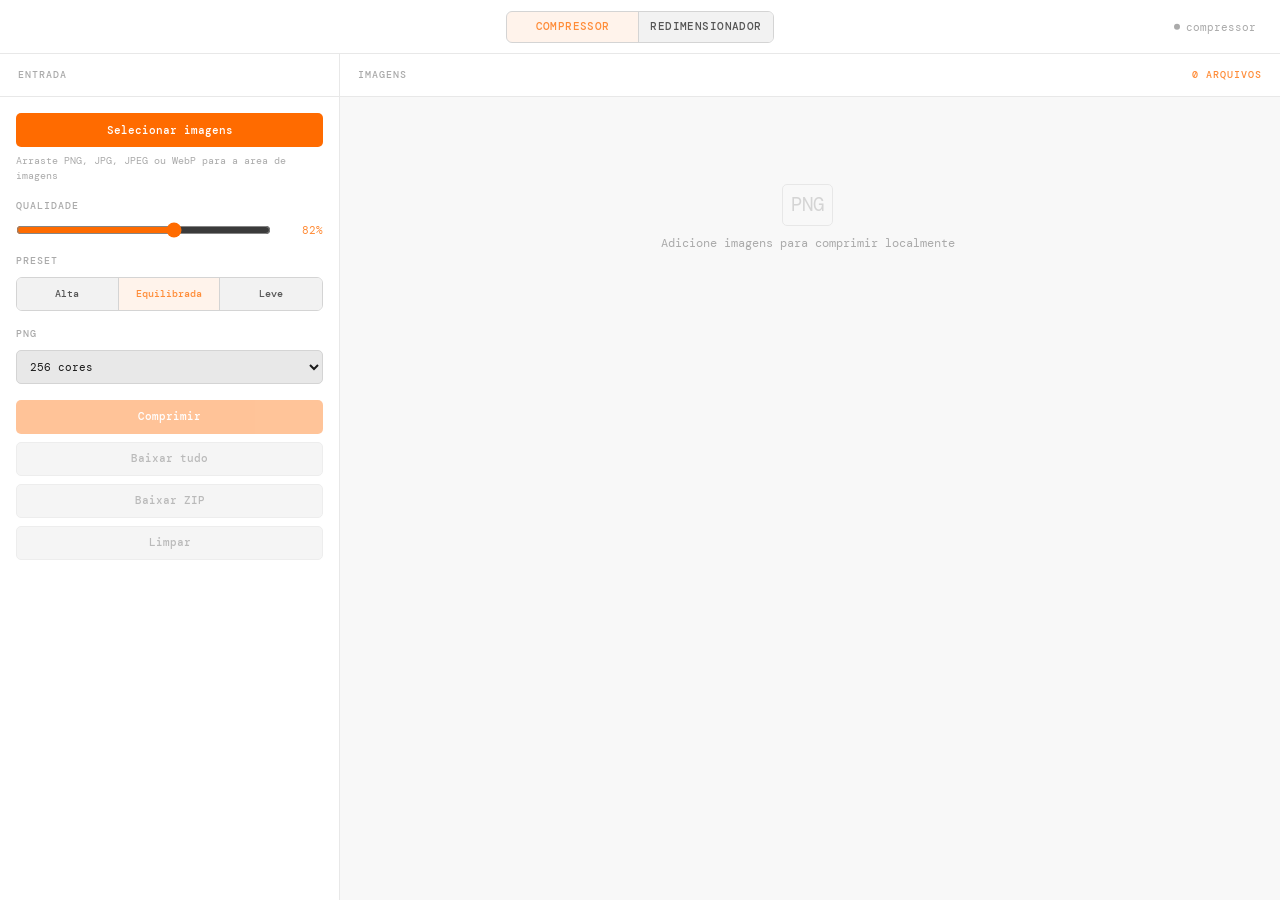
==== app/features/imagens/index.html @ 27fcd531 "a" ====
<!DOCTYPE html>
<html lang="pt-BR">
<head>
  <meta charset="UTF-8">
  <meta name="viewport" content="width=device-width, initial-scale=1.0">
  <title>SenkoLib</title>
  <script>
    (function () {
      function applyTheme() {
        var theme = localStorage.getItem('senkolib_theme') || 'light';
        document.documentElement.setAttribute('data-theme', theme);
      }

      applyTheme();
      window.addEventListener('storage', function (event) {
        if (event.key === 'senkolib_theme') applyTheme();
      });
    })();
  </script>
  <link rel="preconnect" href="https://fonts.googleapis.com">
  <link rel="preconnect" href="https://fonts.gstatic.com" crossorigin>
  <link href="https://fonts.googleapis.com/css2?family=Nunito:wght@400;600;700;800;900&family=DM+Mono:wght@400;500&display=swap" rel="stylesheet">
  <link rel="stylesheet" href="../../shared/styles/img-tools.css">
  <link rel="stylesheet" href="styles/imagens.css">
</head>
<body>
  <div class="image-tool-app">
    <nav class="image-tool-nav" aria-label="Ferramentas de imagens">
      <div class="tabs" role="tablist" aria-label="Ferramentas de imagens">
        <button class="tab is-active" type="button" data-tab="compressor">Compressor</button>
        <button class="tab" type="button" data-tab="resizer">Redimensionador</button>
      </div>
      <div class="header__status" aria-live="polite">
        <div class="dot" id="dot"></div>
        <span id="status-text">aguardando</span>
      </div>
    </nav>

    <main class="image-tool-main">
      <section class="view is-active" id="view-compressor" aria-label="Compressor">
        <div class="compressor-layout">
          <aside class="compressor-controls" aria-label="Controles do compressor">
            <div class="panel__head">
              <div class="panel__label">Entrada</div>
            </div>

            <div class="file-picker">
              <button class="btn btn-primary" id="btn-pick-images" type="button">Selecionar imagens</button>
              <span class="file-picker__hint">Arraste PNG, JPG, JPEG ou WebP para a area de imagens</span>
            </div>
            <input class="visually-hidden" id="image-input" type="file" accept="image/png,image/jpeg,image/webp" multiple>

            <div class="control-group">
              <label class="field-label" for="quality-range">Qualidade</label>
              <div class="range-row">
                <input id="quality-range" type="range" min="65" max="92" value="82">
                <span class="range-value" id="quality-value">82%</span>
              </div>
            </div>

            <div class="control-group">
              <span class="field-label">Preset</span>
              <div class="segmented segmented--compact">
                <button class="segment" type="button" data-quality="88">Alta</button>
                <button class="segment is-active" type="button" data-quality="82">Equilibrada</button>
                <button class="segment" type="button" data-quality="74">Leve</button>
              </div>
            </div>

            <div class="control-group">
              <label class="field-label" for="png-colors">PNG</label>
              <select id="png-colors" class="select">
                <option value="256" selected>256 cores</option>
                <option value="192">192 cores</option>
                <option value="128">128 cores</option>
              </select>
            </div>

            <div class="actions actions--stack">
              <button class="btn btn-primary" id="btn-compress" disabled>Comprimir</button>
              <button class="btn btn-ghost" id="btn-download-each" disabled>Baixar tudo</button>
              <button class="btn btn-ghost" id="btn-download-all" disabled>Baixar ZIP</button>
              <button class="btn btn-ghost" id="btn-clear-images" disabled>Limpar</button>
            </div>
          </aside>

          <section class="compressor-results">
            <div class="panel__head">
              <div class="panel__label">Imagens</div>
              <div class="panel__label panel__badge" id="compressor-badge">0 arquivos</div>
            </div>
            <div class="image-list" id="image-list">
              <div class="empty">
                <div class="empty__icon">PNG</div>
                <div class="empty__text">Adicione imagens para comprimir localmente</div>
              </div>
            </div>
          </section>
        </div>
      </section>

      <section class="view" id="view-resizer" aria-label="Redimensionador">
        <div class="resizer-layout">
          <aside class="resizer-controls" aria-label="Controles do redimensionador">
            <div class="panel__head">
              <div class="panel__label">Variantes</div>
            </div>

            <div class="file-picker">
              <button class="btn btn-primary" id="btn-pick-resize-images" type="button">Selecionar imagens</button>
              <span class="file-picker__hint">Arraste PNG, JPG, JPEG ou WebP para a area de imagens</span>
            </div>
            <input class="visually-hidden" id="resize-image-input" type="file" accept="image/png,image/jpeg,image/webp" multiple>

            <div class="control-group">
              <span class="field-label">Breakpoints</span>
              <div class="resize-breakpoints" id="resize-breakpoints"></div>
              <button class="btn btn-ghost resize-add" id="btn-add-resize-breakpoint" type="button">Adicionar medida</button>
              <div class="resize-name-preview" id="resize-name-preview"></div>
            </div>

            <div class="control-group">
              <span class="field-label">Formato final</span>
              <div class="segmented" id="resize-format-options">
                <button class="segment is-active" type="button" data-resize-format="webp">WebP</button>
                <button class="segment" type="button" data-resize-format="jpg">JPG</button>
                <button class="segment" type="button" data-resize-format="both">Ambos</button>
              </div>
            </div>

            <div class="control-group">
              <label class="field-label" for="resize-quality-range">Qualidade</label>
              <div class="range-row">
                <input id="resize-quality-range" type="range" min="50" max="100" value="80">
                <span class="range-value" id="resize-quality-value">80%</span>
              </div>
            </div>

            <div class="resize-progress is-hidden" id="resize-progress">
              <div class="resize-progress__track">
                <div class="resize-progress__fill" id="resize-progress-fill"></div>
              </div>
              <div class="resize-progress__label" id="resize-progress-label">aguardando</div>
            </div>

            <div class="actions actions--stack">
              <button class="btn btn-primary" id="btn-generate-resize-zip" disabled>Gerar ZIP</button>
              <button class="btn btn-ghost" id="btn-clear-resize-images" disabled>Limpar</button>
            </div>
          </aside>

          <section class="resizer-results">
            <div class="panel__head">
              <div class="panel__label">Imagens</div>
              <div class="panel__label panel__badge" id="resize-badge">0 arquivos</div>
            </div>
            <div class="resizer-output">
              <div class="resize-file-list" id="resize-file-list">
                <div class="empty">
                  <div class="empty__icon">ZIP</div>
                  <div class="empty__text">Adicione imagens para gerar variantes responsivas</div>
                </div>
              </div>
              <div class="resize-log is-hidden" id="resize-log"></div>
            </div>
          </section>
        </div>
      </section>
    </main>
  </div>

  <script src="vendor/jszip.min.js"></script>
  <script src="vendor/UPNG.min.js"></script>
  <script src="vendor/browser-image-compression.js"></script>
  <script src="../../shared/scripts/img-tools-utils.js"></script>
  <script src="scripts/compressor.js"></script>
  <script src="scripts/resizer.js"></script>
  <script src="scripts/imagens-app.js"></script>
</body>
</html>
---- app/shared/styles/img-tools.css ----
:root {
  /* Tokens globais da interface compartilhada de imagens. */
  --bg: #f8f8f8;
  --surface: #ffffff;
  --surface2: #f2f2f2;
  --surface3: #e8e8e8;
  --border: #e8e8e8;
  --border2: #d4d4d4;
  --accent: #ff6b00;
  --accent2: #ff8c38;
  --accent-bg: rgba(255, 107, 0, .08);
  --accent-border: rgba(255, 107, 0, .28);
  --green: #1a9e52;
  --yellow: #c98200;
  --cyan: #06b6d4;
  --red: #e03030;
  --text: #1a1a1a;
  --text2: #555555;
  --text3: #aaaaaa;
  --mono: 'DM Mono', monospace;
  --sans: 'Nunito', sans-serif;
}

:root[data-theme="dark"] {
  --bg: #181a1b;
  --surface: #1c1e1f;
  --surface2: #25282a;
  --surface3: #2d3133;
  --border: #363b3d;
  --border2: #4a4f52;
  --accent: #cc5600;
  --accent2: #e06a12;
  --accent-bg: rgba(204, 86, 0, .16);
  --accent-border: rgba(204, 86, 0, .36);
  --green: #36a66a;
  --yellow: #d99a2b;
  --cyan: #06b6d4;
  --red: #d44f4f;
  --text: #d8d4cf;
  --text2: #b2aca2;
  --text3: #807970;
}

/* Base minima do app. */
* { box-sizing: border-box; margin: 0; padding: 0; }
body { min-height: 100vh; background: var(--bg); color: var(--text); font-family: var(--sans); }
button, input, select, textarea { font: inherit; }
main { min-height: calc(100vh - 54px); }

/* Header e abas principais. */
.header { height: 54px; padding: 0.75rem 1.5rem; border-bottom: 1px solid var(--border); background: var(--surface); display: flex; align-items: center; gap: 1rem; position: sticky; top: 0; z-index: 20; }
.header__logo { font-family: var(--mono); font-size: 0.95rem; font-weight: 600; color: var(--accent2); }
.header__logo span { color: var(--text3); font-weight: 400; }
.header__status { margin-left: auto; font-family: var(--mono); font-size: 0.68rem; color: var(--text3); display: flex; align-items: center; gap: 0.4rem; }
.dot { width: 6px; height: 6px; border-radius: 50%; background: var(--text3); transition: all 0.3s; }
.dot.ok { background: var(--green); box-shadow: 0 0 6px var(--green); }
.dot.busy { background: var(--yellow); animation: blink 0.8s infinite; }
@keyframes blink { 0%,100% { opacity: 1; } 50% { opacity: 0.3; } }

.tabs { display: inline-flex; border: 1px solid var(--border2); border-radius: 6px; overflow: hidden; }
.tab { min-width: 92px; border: 0; border-right: 1px solid var(--border2); background: var(--surface2); color: var(--text2); cursor: pointer; font-family: var(--mono); font-size: 0.64rem; font-weight: 600; padding: 0.38rem 0.65rem; text-transform: uppercase; letter-spacing: 0.04em; }
.tab:last-child { border-right: 0; }
.tab:hover { color: var(--text); }
.tab.is-active { background: rgba(124,106,247,0.14); color: var(--accent2); }

/* Estrutura compartilhada entre Sources e Compressor. */
.view { display: none; min-height: calc(100vh - 54px); }
.view.is-active { display: block; }
.main-grid { display: grid; grid-template-columns: 1fr 1fr; min-height: calc(100vh - 54px); }
.panel { display: flex; flex-direction: column; min-width: 0; }
.panel--left { border-right: 1px solid var(--border); }
.panel__head { min-height: 43px; padding: 0.65rem 1.1rem; border-bottom: 1px solid var(--border); background: var(--surface); display: flex; align-items: center; gap: 0.5rem; flex-shrink: 0; }
.panel__label { font-family: var(--mono); font-size: 0.62rem; font-weight: 600; color: var(--text3); letter-spacing: 0.1em; text-transform: uppercase; }
.panel__badge { margin-left: auto; color: var(--accent2); }

textarea { flex: 1; min-height: 360px; background: var(--bg); color: var(--text); border: none; outline: none; resize: none; font-family: var(--mono); font-size: 0.7rem; line-height: 1.65; padding: 1rem 1.1rem; caret-color: var(--accent2); }
textarea::placeholder { color: var(--text3); }

/* Controles da aba Sources. */
.source-options { padding: 0.85rem 1.1rem; border-bottom: 1px solid var(--border); background: var(--surface); display: grid; grid-template-columns: minmax(150px, 190px) 1fr; gap: 0.85rem; flex-shrink: 0; }
.source-options__wide { min-width: 0; }
.text-input { width: 100%; min-height: 34px; border: 1px solid var(--border2); border-radius: 5px; background: var(--surface3); color: var(--text); padding: 0.35rem 0.55rem; outline: none; font-family: var(--mono); font-size: 0.68rem; }
.text-input:focus { border-color: var(--accent); }
.text-input::placeholder { color: var(--text3); }
.is-hidden { display: none !important; }
.file-row { display: flex; align-items: center; gap: 0.6rem; min-width: 0; }
.file-btn { min-height: 32px; padding: 0.38rem 0.7rem; white-space: nowrap; display: inline-flex; align-items: center; justify-content: center; }
.file-row__name { min-width: 0; overflow: hidden; text-overflow: ellipsis; white-space: nowrap; font-family: var(--mono); font-size: 0.62rem; color: var(--text3); }

.actions { padding: 0.65rem 1.1rem; border-top: 1px solid var(--border); background: var(--surface); display: flex; gap: 0.5rem; align-items: center; flex-shrink: 0; }
.actions--stack { padding: 0; border: 0; background: transparent; flex-direction: column; align-items: stretch; }
.btn { min-height: 34px; font-family: var(--mono); font-size: 0.7rem; font-weight: 600; padding: 0.45rem 0.9rem; border-radius: 5px; border: none; cursor: pointer; transition: all 0.15s; }
.btn-primary { background: var(--accent); color: #fff; }
.btn-primary:hover { background: var(--accent2); }
.btn:disabled { opacity: 0.4; cursor: not-allowed; }
.btn-ghost { background: var(--surface3); color: var(--text2); border: 1px solid var(--border2); }
.btn-ghost:hover { color: var(--text); }
.hint { font-family: var(--mono); font-size: 0.62rem; color: var(--text3); margin-left: auto; }

/* Cards e saidas da aba Sources. */
.output { flex: 1; overflow-y: auto; padding: 1rem; display: flex; flex-direction: column; gap: 1rem; }
.empty { flex: 1; min-height: 210px; display: flex; flex-direction: column; align-items: center; justify-content: center; gap: 0.5rem; color: var(--text3); }
.empty__icon { font-family: var(--mono); font-size: 1.2rem; opacity: 0.35; border: 1px solid var(--border2); border-radius: 5px; padding: 0.35rem 0.5rem; }
.empty__text { font-family: var(--mono); font-size: 0.75rem; text-align: center; }

.card { background: var(--surface); border: 1px solid var(--border); border-radius: 8px; overflow: hidden; transition: border-color 0.2s; }
.card.open { border-color: var(--border2); }
.card.is-selected { border-color: rgba(52,211,153,0.55); }
.card__head { padding: 0.7rem 0.9rem; background: var(--surface2); cursor: pointer; display: flex; align-items: flex-start; gap: 0.65rem; transition: background 0.15s; user-select: none; }
.card__head:hover { background: var(--surface3); }
.card.open .card__head { border-bottom: 1px solid var(--border); }
.card__idx { font-family: var(--mono); font-size: 0.58rem; font-weight: 600; color: var(--accent2); background: var(--accent-bg); border: 1px solid var(--accent-border); padding: 0.12rem 0.35rem; border-radius: 3px; flex-shrink: 0; margin-top: 2px; }
.card__check { width: 16px; height: 16px; margin-top: 2px; accent-color: var(--green); flex-shrink: 0; cursor: pointer; }
.card__meta { flex: 1; min-width: 0; }
.card__alt { font-size: 0.72rem; color: var(--text2); font-style: italic; white-space: nowrap; overflow: hidden; text-overflow: ellipsis; }
.card__src { font-family: var(--mono); font-size: 0.6rem; color: var(--text3); white-space: nowrap; overflow: hidden; text-overflow: ellipsis; margin-top: 2px; }
.card__chevron { width: 15px; height: 15px; flex-shrink: 0; color: var(--text3); transition: transform 0.25s, color 0.15s; margin-top: 3px; }
.card.open .card__chevron { transform: rotate(180deg); color: var(--accent2); }
.card__body { display: grid; grid-template-rows: 0fr; transition: grid-template-rows 0.28s ease; }
.card.open .card__body { grid-template-rows: 1fr; }
.card__body-inner { overflow: hidden; }
.out-section { border-top: 1px solid var(--border); }
.out-section__label { font-family: var(--mono); font-size: 0.58rem; color: var(--text3); text-transform: uppercase; letter-spacing: 0.1em; padding: 0.45rem 0.75rem 0.25rem; display: flex; align-items: center; justify-content: space-between; }
.copy-btn { font-family: var(--mono); font-size: 0.56rem; padding: 0.12rem 0.4rem; border-radius: 3px; border: 1px solid var(--border2); background: var(--surface3); color: var(--text3); cursor: pointer; transition: all 0.15s; }
.copy-btn:hover { color: var(--accent2); border-color: var(--accent); }
.copy-btn.copied { color: var(--green); border-color: var(--green); }
.code { font-family: var(--mono); font-size: 0.63rem; line-height: 1.7; color: var(--text); padding: 0.4rem 0.75rem 0.75rem; white-space: pre-wrap; word-break: break-all; background: var(--bg); border-top: 1px solid var(--border); }
.badge-pic { font-family: var(--mono); font-size: 0.52rem; color: var(--cyan); background: rgba(34,211,238,0.08); border: 1px solid rgba(34,211,238,0.25); padding: 0.1rem 0.3rem; border-radius: 2px; margin-left: 4px; vertical-align: middle; }
.error { background: rgba(248,113,113,0.08); border: 1px solid rgba(248,113,113,0.3); border-radius: 8px; padding: 0.75rem 1rem; font-family: var(--mono); font-size: 0.7rem; color: var(--red); }
.final-output { border: 1px solid rgba(52,211,153,0.35); border-radius: 8px; background: var(--surface); overflow: hidden; flex-shrink: 0; }
.panel__head .copy-btn { flex-shrink: 0; }

/* Grade de medidas por breakpoint dentro de cada card. */
.measure-section { border-top: 1px solid var(--border); background: var(--surface); }
.measure-section__head { padding: 0.6rem 0.75rem 0.35rem; display: flex; align-items: baseline; justify-content: space-between; gap: 0.75rem; font-family: var(--mono); font-size: 0.58rem; color: var(--text3); text-transform: uppercase; letter-spacing: 0.1em; }
.measure-section__note { text-transform: none; letter-spacing: 0; color: var(--text3); font-size: 0.56rem; }
.measure-grid { padding: 0.35rem 0.75rem 0.75rem; display: grid; grid-template-columns: repeat(auto-fit, minmax(118px, 1fr)); gap: 0.5rem; }
.measure-cell { min-width: 0; border: 1px solid var(--border); border-radius: 6px; background: var(--bg); padding: 0.5rem; display: flex; flex-direction: column; gap: 0.35rem; }
.measure-cell--source { border-color: rgba(34,211,238,0.35); background: rgba(34,211,238,0.04); }
.measure-cell__bp { font-family: var(--mono); font-size: 0.56rem; color: var(--accent2); text-transform: uppercase; }
.measure-cell--source .measure-cell__bp { color: var(--cyan); }
.measure-cell__input { width: 100%; min-height: 30px; border: 1px solid var(--border2); border-radius: 5px; background: var(--surface2); color: var(--text); padding: 0.3rem 0.45rem; outline: none; font-family: var(--mono); font-size: 0.66rem; }
.measure-cell__input:focus { border-color: var(--accent); }
.measure-cell__input::placeholder { color: var(--text3); }
.measure-cell__calc { font-family: var(--mono); font-size: 0.58rem; color: var(--text3); white-space: nowrap; overflow: hidden; text-overflow: ellipsis; }

/* Ajustes visuais exclusivos da aba Sources dentro do SenkoLib. */
body.sources-page {
  height: 100vh;
  overflow: hidden;
}

body.sources-page .header {
  display: none;
}

body.sources-page main,
body.sources-page .view,
body.sources-page .main-grid {
  min-height: 100vh;
  height: 100vh;
}

body.sources-page .main-grid {
  background: var(--bg);
}

body.sources-page .panel {
  min-height: 0;
  overflow: hidden;
  background: var(--surface);
}

body.sources-page .panel__head {
  min-height: 52px;
  background: var(--surface);
}

body.sources-page .panel__head--actions {
  gap: .55rem;
  padding-top: .55rem;
  padding-bottom: .55rem;
}

body.sources-page .panel__head--actions .panel__badge {
  align-self: center;
}

body.sources-page .source-options {
  background: var(--surface);
}

body.sources-page textarea {
  min-height: 0;
  background: var(--bg);
}

body.sources-page .output {
  flex: 1 1 0;
  min-height: 0;
  overflow-x: hidden;
  overflow-y: scroll;
  overscroll-behavior: contain;
  scrollbar-gutter: stable;
  background: var(--bg);
}

body.sources-page .btn-primary {
  background: var(--accent);
}

body.sources-page .btn-primary:hover {
  background: var(--accent2);
}

body.sources-page .copy-btn {
  border-radius: 5px;
}

body.sources-page #btn-select-all,
body.sources-page #btn-build-final,
body.sources-page #btn-copy-final {
  min-height: 34px;
  padding: .45rem .75rem;
  font-size: .66rem;
  font-weight: 500;
  white-space: nowrap;
}

body.sources-page #btn-select-all {
  color: var(--text2);
}

body.sources-page #btn-build-final {
  border-color: var(--accent-border);
  background: var(--accent-bg);
  color: var(--accent2);
}

body.sources-page #btn-copy-final {
  color: var(--text2);
}

body.sources-page #btn-select-all:disabled,
body.sources-page #btn-build-final:disabled,
body.sources-page #btn-copy-final:disabled {
  opacity: .45;
}

body.sources-page .card {
  flex: 0 0 auto;
  box-shadow: 0 8px 24px rgba(0, 0, 0, .04);
}

body.sources-page .card__head {
  min-height: 58px;
  flex-shrink: 0;
  align-items: center;
}

body.sources-page .card__check {
  -webkit-appearance: none;
  appearance: none;
  width: 26px;
  height: 26px;
  flex: 0 0 26px;
  margin-top: 0;
  border: 1px solid var(--border2);
  border-radius: 7px;
  background: var(--surface);
  display: grid;
  place-content: center;
  cursor: pointer;
  transition: border-color .15s, background .15s, box-shadow .15s;
}

body.sources-page .card__check::after {
  content: '';
  width: 10px;
  height: 6px;
  border-left: 2px solid #fff;
  border-bottom: 2px solid #fff;
  opacity: 0;
  transform: rotate(-45deg) translate(1px, -1px);
}

body.sources-page .card__check:hover {
  border-color: var(--accent);
}

body.sources-page .card__check:checked {
  border-color: var(--green);
  background: var(--green);
  box-shadow: 0 0 0 3px rgba(26, 158, 82, .14);
}

body.sources-page .card__check:checked::after {
  opacity: 1;
}

body.sources-page .card__check:focus-visible {
  outline: 2px solid var(--accent-border);
  outline-offset: 2px;
}

body.sources-page .output > .error,
body.sources-page .output > .final-output {
  flex: 0 0 auto;
}

body.sources-page .card__head:hover {
  background: var(--surface3);
}

/* Layout e controles da aba Compressor. */
.compressor-layout { display: grid; grid-template-columns: 340px 1fr; min-height: calc(100vh - 54px); }
.compressor-controls { border-right: 1px solid var(--border); background: var(--surface); display: flex; flex-direction: column; gap: 1rem; padding: 0 1rem 1rem; }
.compressor-controls .panel__head { margin: 0 -1rem; }
.compressor-results { display: flex; flex-direction: column; min-width: 0; }
.dropzone { min-height: 160px; border: 1px dashed var(--border2); border-radius: 8px; background: var(--bg); display: flex; flex-direction: column; align-items: center; justify-content: center; gap: 0.35rem; cursor: pointer; transition: all 0.15s; padding: 1rem; text-align: center; }
.dropzone:hover, .dropzone.is-dragover { border-color: var(--accent); background: rgba(124,106,247,0.08); }
.dropzone__title { font-family: var(--mono); color: var(--text); font-size: 0.78rem; font-weight: 600; }
.dropzone__text { font-family: var(--mono); color: var(--text3); font-size: 0.66rem; }
.visually-hidden { position: absolute; width: 1px; height: 1px; overflow: hidden; clip: rect(0 0 0 0); white-space: nowrap; }
.control-group { display: flex; flex-direction: column; gap: 0.5rem; }
.field-label { font-family: var(--mono); color: var(--text3); font-size: 0.62rem; font-weight: 600; text-transform: uppercase; letter-spacing: 0.1em; }
.range-row { display: flex; align-items: center; gap: 0.65rem; }
input[type="range"] { width: 100%; accent-color: var(--accent); }
.range-value { min-width: 42px; text-align: right; color: var(--accent2); font-family: var(--mono); font-size: 0.68rem; }
.segmented { display: grid; grid-template-columns: repeat(3, 1fr); border: 1px solid var(--border2); border-radius: 6px; overflow: hidden; }
.segment { min-height: 32px; border: 0; border-right: 1px solid var(--border2); background: var(--surface2); color: var(--text2); cursor: pointer; font-family: var(--mono); font-size: 0.62rem; font-weight: 600; }
.segment:last-child { border-right: 0; }
.segment.is-active { background: rgba(124,106,247,0.14); color: var(--accent2); }
.select { width: 100%; min-height: 34px; border: 1px solid var(--border2); border-radius: 5px; background: var(--surface3); color: var(--text); padding: 0.35rem 0.5rem; outline: none; font-family: var(--mono); font-size: 0.68rem; }
.image-list { flex: 1; overflow-y: auto; padding: 1rem; display: grid; grid-template-columns: repeat(auto-fill, minmax(280px, 1fr)); align-content: start; gap: 1rem; }
.image-card { border: 1px solid var(--border); border-radius: 8px; background: var(--surface); overflow: hidden; min-width: 0; }
.image-preview { aspect-ratio: 16 / 10; background: var(--bg); display: flex; align-items: center; justify-content: center; border-bottom: 1px solid var(--border); }
.image-preview img { width: 100%; height: 100%; object-fit: contain; }
.image-info { padding: 0.75rem; display: flex; flex-direction: column; gap: 0.55rem; }
.image-name { font-family: var(--mono); font-size: 0.66rem; color: var(--text); white-space: nowrap; overflow: hidden; text-overflow: ellipsis; }
.filename-field { display: flex; flex-direction: column; gap: 0.35rem; }
.filename-input { width: 100%; min-height: 32px; border: 1px solid var(--border2); border-radius: 5px; background: var(--bg); color: var(--text); padding: 0.35rem 0.5rem; outline: none; font-family: var(--mono); font-size: 0.66rem; }
.filename-input:focus { border-color: var(--accent); }
.image-stats { display: grid; grid-template-columns: 1fr 1fr; gap: 0.45rem; }
.stat { border: 1px solid var(--border); border-radius: 6px; padding: 0.45rem; background: var(--bg); }
.stat__label { display: block; font-family: var(--mono); font-size: 0.54rem; color: var(--text3); text-transform: uppercase; letter-spacing: 0.08em; }
.stat__value { display: block; margin-top: 0.2rem; font-family: var(--mono); font-size: 0.68rem; color: var(--text2); }
.saving { color: var(--green); }
.image-card__actions { display: flex; gap: 0.5rem; }
.image-card__actions .btn { flex: 1; min-height: 30px; font-size: 0.62rem; padding: 0.35rem 0.55rem; }
.tag { display: inline-flex; width: fit-content; border: 1px solid var(--border2); border-radius: 4px; padding: 0.15rem 0.4rem; color: var(--text3); font-family: var(--mono); font-size: 0.56rem; text-transform: uppercase; }

/* Resizer: variantes fisicas de imagens para entregar em ZIP. */
.resizer-layout { display: grid; grid-template-columns: 380px 1fr; min-height: calc(100vh - 54px); }
.resizer-controls { border-right: 1px solid var(--border); background: var(--surface); display: flex; flex-direction: column; gap: 1rem; padding: 0 1rem 1rem; }
.resizer-controls .panel__head { margin: 0 -1rem; }
.resizer-results { display: flex; flex-direction: column; min-width: 0; }
.resizer-output { flex: 1; min-width: 0; display: grid; grid-template-rows: minmax(0, 1fr) auto; gap: 1rem; padding: 1rem; }
.resize-breakpoints { display: flex; flex-direction: column; gap: 0.55rem; }
.resize-breakpoint { border: 1px solid var(--border); border-radius: 6px; background: var(--bg); padding: 0.55rem; display: grid; grid-template-columns: minmax(84px, 1fr) minmax(84px, 1fr); gap: 0.5rem; align-items: end; }
.resize-breakpoint__field { min-width: 0; display: flex; flex-direction: column; gap: 0.35rem; }
.resize-breakpoint__field .text-input { background: var(--surface2); }
.resize-breakpoint__remove { grid-column: 1 / -1; justify-self: end; }
.resize-add { width: 100%; }
.resize-name-preview { min-height: 48px; border: 1px solid var(--border); border-radius: 6px; background: var(--bg); color: var(--text3); font-family: var(--mono); font-size: 0.62rem; line-height: 1.6; padding: 0.55rem; word-break: break-word; }
.resize-progress { border: 1px solid var(--border); border-radius: 6px; background: var(--bg); padding: 0.65rem; }
.resize-progress__track { height: 6px; border-radius: 99px; background: var(--surface3); overflow: hidden; }
.resize-progress__fill { width: 0; height: 100%; border-radius: 99px; background: var(--green); transition: width 0.18s ease; }
.resize-progress__label { margin-top: 0.5rem; color: var(--text3); font-family: var(--mono); font-size: 0.62rem; word-break: break-word; }
.resize-file-list { min-height: 0; overflow-y: auto; display: grid; grid-template-columns: repeat(auto-fill, minmax(240px, 1fr)); align-content: start; gap: 1rem; }
.resize-file-card { min-width: 0; border: 1px solid var(--border); border-radius: 8px; background: var(--surface); overflow: hidden; display: grid; grid-template-rows: 150px auto; }
.resize-file-card__preview { min-height: 0; border-bottom: 1px solid var(--border); background: var(--bg); display: flex; align-items: center; justify-content: center; }
.resize-file-card__preview img { width: 100%; height: 100%; object-fit: contain; }
.resize-file-card__body { min-width: 0; padding: 0.75rem; display: flex; flex-direction: column; gap: 0.55rem; }
.resize-file-card__name { color: var(--text); font-family: var(--mono); font-size: 0.66rem; white-space: nowrap; overflow: hidden; text-overflow: ellipsis; }
.resize-file-card__meta { color: var(--text3); font-family: var(--mono); font-size: 0.62rem; display: flex; align-items: center; justify-content: space-between; gap: 0.5rem; }
.resize-log { max-height: 220px; overflow-y: auto; border: 1px solid var(--border); border-radius: 8px; background: var(--bg); padding: 0.75rem; display: flex; flex-direction: column; gap: 0.35rem; }
.resize-log__row { font-family: var(--mono); font-size: 0.62rem; line-height: 1.5; word-break: break-word; }
.resize-log__row.is-ok { color: var(--text2); }
.resize-log__row.is-ok::before { content: 'ok '; color: var(--green); }
.resize-log__row.is-error { color: var(--red); }
.resize-log__row.is-error::before { content: 'erro '; }

/* Scrollbar compacta para manter a interface densa. */
::-webkit-scrollbar { width: 5px; }
::-webkit-scrollbar-track { background: transparent; }
::-webkit-scrollbar-thumb { background: var(--border2); border-radius: 3px; }

/* Fallback responsivo para telas menores. */
@media (max-width: 920px) {
  .header { flex-wrap: wrap; height: auto; }
  main, .view, .main-grid, .compressor-layout, .resizer-layout { min-height: calc(100vh - 96px); }
  .main-grid, .compressor-layout, .resizer-layout { grid-template-columns: 1fr; }
  .source-options { grid-template-columns: 1fr; }
  .panel--left, .compressor-controls, .resizer-controls { border-right: 0; border-bottom: 1px solid var(--border); }
  .compressor-controls, .resizer-controls { padding-bottom: 1rem; }

  body.sources-page main,
  body.sources-page .view,
  body.sources-page .main-grid {
    min-height: 100vh;
    height: 100vh;
  }

  body.sources-page .panel__head {
    flex-wrap: wrap;
    height: auto;
  }

  body.sources-page .source-options {
    grid-template-columns: 1fr;
  }
}
---- app/features/imagens/styles/imagens.css ----
:root {
  --bg: #f8f8f8;
  --surface: #ffffff;
  --surface2: #f2f2f2;
  --surface3: #e8e8e8;
  --border: #e8e8e8;
  --border2: #d4d4d4;
  --accent: #ff6b00;
  --accent2: #ff8c38;
  --accent-bg: rgba(255, 107, 0, .08);
  --green: #1a9e52;
  --yellow: #c98200;
  --red: #e03030;
  --text: #1a1a1a;
  --text2: #555555;
  --text3: #aaaaaa;
  --mono: 'DM Mono', monospace;
  --sans: 'Nunito', sans-serif;
}

:root[data-theme="dark"] {
  --bg: #181a1b;
  --surface: #1c1e1f;
  --surface2: #25282a;
  --surface3: #2d3133;
  --border: #363b3d;
  --border2: #4a4f52;
  --accent: #cc5600;
  --accent2: #e06a12;
  --accent-bg: rgba(204, 86, 0, .16);
  --green: #36a66a;
  --yellow: #d99a2b;
  --red: #d44f4f;
  --text: #d8d4cf;
  --text2: #b2aca2;
  --text3: #807970;
}

* {
  box-sizing: border-box;
  margin: 0;
  padding: 0;
}

html,
body {
  width: 100%;
  height: 100%;
  overflow: hidden;
  background: var(--bg);
  color: var(--text);
  font-family: var(--sans);
  line-height: 1.5;
}

button,
input,
select,
textarea {
  font: inherit;
}

.image-tool-app {
  height: 100vh;
  min-height: 0;
  display: grid;
  grid-template-rows: 54px minmax(0, 1fr);
  background: var(--bg);
}

.image-tool-nav {
  position: relative;
  height: 54px;
  display: flex;
  align-items: center;
  justify-content: center;
  gap: 1rem;
  border-bottom: 1px solid var(--border);
  background: var(--surface);
  padding: .75rem 1.5rem;
}

.tabs {
  display: inline-flex;
  border: 1px solid var(--border2);
  border-radius: 6px;
  overflow: hidden;
}

.tab {
  min-width: 132px;
  min-height: 30px;
  border: 0;
  border-right: 1px solid var(--border2);
  background: var(--surface2);
  color: var(--text2);
  cursor: pointer;
  font-family: var(--mono);
  font-size: .66rem;
  font-weight: 500;
  letter-spacing: .04em;
  padding: .38rem .7rem;
  text-transform: uppercase;
  transition: background .15s ease, color .15s ease;
}

.tab:last-child {
  border-right: 0;
}

.tab:hover {
  color: var(--text);
}

.tab.is-active {
  background: var(--accent-bg);
  color: var(--accent2);
}

.header__status {
  position: absolute;
  top: 50%;
  right: 1.5rem;
  transform: translateY(-50%);
  margin-left: 0;
  display: flex;
  align-items: center;
  gap: .4rem;
  color: var(--text3);
  font-family: var(--mono);
  font-size: .68rem;
}

.dot {
  width: 6px;
  height: 6px;
  border-radius: 50%;
  background: var(--text3);
  transition: background .25s ease, box-shadow .25s ease, opacity .25s ease;
}

.dot.ok {
  background: var(--green);
  box-shadow: 0 0 0 3px rgba(26, 158, 82, .14);
}

.dot.busy {
  background: var(--yellow);
  animation: senkoImageBlink .8s infinite;
}

@keyframes senkoImageBlink {
  0%,
  100% {
    opacity: 1;
  }

  50% {
    opacity: .32;
  }
}

.image-tool-main,
.view {
  min-height: 0;
}

.image-tool-main {
  height: 100%;
  overflow: hidden;
}

.view {
  display: none;
  height: 100%;
  min-height: 0;
}

.view.is-active {
  display: block;
}

.compressor-layout,
.resizer-layout {
  height: 100%;
  min-height: 0;
  display: grid;
  background: var(--bg);
}

.compressor-layout {
  grid-template-columns: 340px minmax(0, 1fr);
}

.resizer-layout {
  grid-template-columns: 380px minmax(0, 1fr);
}

.compressor-controls,
.resizer-controls {
  min-height: 0;
  overflow-y: auto;
  display: flex;
  flex-direction: column;
  gap: 1rem;
  border-right: 1px solid var(--border);
  background: var(--surface);
  padding: 0 1rem 1rem;
}

.compressor-controls .panel__head,
.resizer-controls .panel__head {
  margin: 0 -1rem;
}

.compressor-results,
.resizer-results {
  min-width: 0;
  min-height: 0;
  position: relative;
  overflow: hidden;
  display: flex;
  flex-direction: column;
}

.panel__head {
  min-height: 43px;
  flex-shrink: 0;
  display: flex;
  align-items: center;
  gap: .5rem;
  border-bottom: 1px solid var(--border);
  background: var(--surface);
  padding: .65rem 1.1rem;
}

.panel__label,
.field-label,
.stat__label {
  color: var(--text3);
  font-family: var(--mono);
  font-size: .62rem;
  font-weight: 500;
  letter-spacing: .1em;
  text-transform: uppercase;
}

.panel__badge {
  margin-left: auto;
  color: var(--accent2);
}

.file-picker {
  display: flex;
  flex-direction: column;
  gap: .45rem;
}

.file-picker .btn {
  width: 100%;
}

.file-picker__hint {
  color: var(--text3);
  font-family: var(--mono);
  font-size: .62rem;
  line-height: 1.45;
}

.compressor-results.is-dragover,
.resizer-results.is-dragover {
  outline: 2px solid var(--accent);
  outline-offset: -2px;
}

.compressor-results.is-dragover::after,
.resizer-results.is-dragover::after {
  content: 'Solte as imagens aqui';
  position: absolute;
  inset: 1rem;
  z-index: 5;
  display: grid;
  place-items: center;
  border: 1px dashed var(--accent);
  border-radius: 8px;
  background: var(--surface);
  color: var(--accent2);
  font-family: var(--mono);
  font-size: .78rem;
  font-weight: 500;
  letter-spacing: .04em;
  pointer-events: none;
  text-transform: uppercase;
  box-shadow: 0 16px 40px rgba(0, 0, 0, .16);
}

.dropzone {
  min-height: 160px;
  display: flex;
  flex-direction: column;
  align-items: center;
  justify-content: center;
  gap: .35rem;
  border: 1px dashed var(--border2);
  border-radius: 8px;
  background: var(--bg);
  cursor: pointer;
  padding: 1rem;
  text-align: center;
  transition: background .15s ease, border-color .15s ease;
}

.dropzone:hover,
.dropzone.is-dragover {
  border-color: var(--accent);
  background: var(--accent-bg);
}

.dropzone__title {
  color: var(--text);
  font-family: var(--mono);
  font-size: .78rem;
  font-weight: 500;
}

.dropzone__text {
  color: var(--text3);
  font-family: var(--mono);
  font-size: .66rem;
}

.control-group {
  display: flex;
  flex-direction: column;
  gap: .5rem;
}

.range-row {
  display: flex;
  align-items: center;
  gap: .65rem;
}

input[type="range"] {
  width: 100%;
  accent-color: var(--accent);
}

.range-value {
  min-width: 42px;
  color: var(--accent2);
  font-family: var(--mono);
  font-size: .68rem;
  text-align: right;
}

.segmented {
  display: grid;
  grid-template-columns: repeat(3, minmax(0, 1fr));
  border: 1px solid var(--border2);
  border-radius: 6px;
  overflow: hidden;
}

.segment {
  min-height: 32px;
  border: 0;
  border-right: 1px solid var(--border2);
  background: var(--surface2);
  color: var(--text2);
  cursor: pointer;
  font-family: var(--mono);
  font-size: .62rem;
  font-weight: 500;
  transition: background .15s ease, color .15s ease;
}

.segment:last-child {
  border-right: 0;
}

.segment:hover {
  color: var(--text);
}

.segment.is-active {
  background: var(--accent-bg);
  color: var(--accent2);
}

.select,
.text-input,
.filename-input {
  width: 100%;
  min-height: 34px;
  border: 1px solid var(--border2);
  border-radius: 5px;
  background: var(--surface3);
  color: var(--text);
  outline: none;
  padding: .35rem .55rem;
  font-family: var(--mono);
  font-size: .68rem;
}

.select:focus,
.text-input:focus,
.filename-input:focus {
  border-color: var(--accent);
}

.actions {
  flex-shrink: 0;
  display: flex;
  align-items: center;
  gap: .5rem;
  border-top: 1px solid var(--border);
  background: var(--surface);
  padding: .65rem 1.1rem;
}

.actions--stack {
  flex-direction: column;
  align-items: stretch;
  border: 0;
  background: transparent;
  padding: 0;
}

.btn {
  min-height: 34px;
  border: 0;
  border-radius: 5px;
  cursor: pointer;
  font-family: var(--mono);
  font-size: .7rem;
  font-weight: 500;
  padding: .45rem .9rem;
  transition: background .15s ease, border-color .15s ease, color .15s ease;
}

.btn-primary {
  background: var(--accent);
  color: #fff;
}

.btn-primary:hover {
  background: var(--accent2);
}

.btn-ghost {
  border: 1px solid var(--border2);
  background: var(--surface3);
  color: var(--text2);
}

.btn-ghost:hover {
  color: var(--text);
  border-color: var(--accent);
}

.btn:disabled {
  opacity: .4;
  cursor: not-allowed;
}

.image-list {
  flex: 1 1 0;
  height: 100%;
  min-height: 0;
  overflow-x: hidden;
  overflow-y: scroll;
  overscroll-behavior: contain;
  scrollbar-gutter: stable;
  display: grid;
  grid-template-columns: repeat(auto-fill, minmax(280px, 1fr));
  grid-auto-rows: max-content;
  align-content: start;
  align-items: start;
  gap: 1rem;
  padding: 1rem;
}

.empty {
  min-height: 210px;
  grid-column: 1 / -1;
  display: flex;
  flex-direction: column;
  align-items: center;
  justify-content: center;
  gap: .5rem;
  color: var(--text3);
}

.empty__icon {
  border: 1px solid var(--border2);
  border-radius: 5px;
  color: var(--text3);
  font-family: var(--mono);
  font-size: 1.2rem;
  opacity: .45;
  padding: .35rem .5rem;
}

.empty__text {
  color: var(--text3);
  font-family: var(--mono);
  font-size: .75rem;
  text-align: center;
}

.image-card {
  min-width: 0;
  align-self: start;
  overflow: hidden;
  border: 1px solid var(--border);
  border-radius: 8px;
  background: var(--surface);
}

.image-preview {
  aspect-ratio: 16 / 10;
  display: flex;
  align-items: center;
  justify-content: center;
  border-bottom: 1px solid var(--border);
  background: var(--bg);
}

.image-preview img {
  width: 100%;
  height: 100%;
  object-fit: contain;
}

.image-info {
  display: flex;
  flex-direction: column;
  gap: .55rem;
  padding: .75rem;
}

.image-name {
  overflow: hidden;
  color: var(--text);
  font-family: var(--mono);
  font-size: .66rem;
  text-overflow: ellipsis;
  white-space: nowrap;
}

.filename-field {
  display: flex;
  flex-direction: column;
  gap: .35rem;
}

.image-stats {
  display: grid;
  grid-template-columns: 1fr 1fr;
  gap: .45rem;
}

.stat {
  border: 1px solid var(--border);
  border-radius: 6px;
  background: var(--bg);
  padding: .45rem;
}

.stat__value {
  display: block;
  margin-top: .2rem;
  color: var(--text2);
  font-family: var(--mono);
  font-size: .68rem;
}

.saving {
  color: var(--green);
}

.image-card__actions {
  display: flex;
  gap: .5rem;
}

.image-card__actions .btn {
  flex: 1;
  min-height: 30px;
  padding: .35rem .55rem;
  font-size: .62rem;
}

.tag {
  width: fit-content;
  display: inline-flex;
  border: 1px solid var(--border2);
  border-radius: 4px;
  color: var(--text3);
  font-family: var(--mono);
  font-size: .56rem;
  padding: .15rem .4rem;
  text-transform: uppercase;
}

.resizer-output {
  flex: 1;
  min-width: 0;
  min-height: 0;
  overflow: hidden;
  display: grid;
  grid-template-rows: minmax(0, 1fr) auto;
  gap: 1rem;
  padding: 1rem;
}

.resize-breakpoints {
  display: flex;
  flex-direction: column;
  gap: .55rem;
}

.resize-breakpoint {
  display: grid;
  grid-template-columns: minmax(84px, 1fr) minmax(84px, 1fr);
  gap: .5rem;
  align-items: end;
  border: 1px solid var(--border);
  border-radius: 6px;
  background: var(--bg);
  padding: .55rem;
}

.resize-breakpoint__field {
  min-width: 0;
  display: flex;
  flex-direction: column;
  gap: .35rem;
}

.resize-breakpoint__field .text-input {
  background: var(--surface2);
}

.resize-breakpoint__remove {
  grid-column: 1 / -1;
  justify-self: end;
}

.resize-add {
  width: 100%;
}

.resize-name-preview {
  min-height: 48px;
  border: 1px solid var(--border);
  border-radius: 6px;
  background: var(--bg);
  color: var(--text3);
  font-family: var(--mono);
  font-size: .62rem;
  line-height: 1.6;
  padding: .55rem;
  word-break: break-word;
}

.resize-progress {
  border: 1px solid var(--border);
  border-radius: 6px;
  background: var(--bg);
  padding: .65rem;
}

.resize-progress__track {
  height: 6px;
  overflow: hidden;
  border-radius: 99px;
  background: var(--surface3);
}

.resize-progress__fill {
  width: 0;
  height: 100%;
  border-radius: 99px;
  background: var(--green);
  transition: width .18s ease;
}

.resize-progress__label {
  margin-top: .5rem;
  color: var(--text3);
  font-family: var(--mono);
  font-size: .62rem;
  word-break: break-word;
}

.resize-file-list {
  min-height: 0;
  overflow-x: hidden;
  overflow-y: scroll;
  overscroll-behavior: contain;
  scrollbar-gutter: stable;
  display: grid;
  grid-template-columns: repeat(auto-fill, minmax(240px, 1fr));
  grid-auto-rows: max-content;
  align-content: start;
  align-items: start;
  gap: 1rem;
}

.resize-file-card {
  min-width: 0;
  align-self: start;
  overflow: hidden;
  display: grid;
  grid-template-rows: 150px auto;
  border: 1px solid var(--border);
  border-radius: 8px;
  background: var(--surface);
}

.resize-file-card__preview {
  min-height: 0;
  display: flex;
  align-items: center;
  justify-content: center;
  border-bottom: 1px solid var(--border);
  background: var(--bg);
}

.resize-file-card__preview img {
  width: 100%;
  height: 100%;
  object-fit: contain;
}

.resize-file-card__body {
  min-width: 0;
  display: flex;
  flex-direction: column;
  gap: .55rem;
  padding: .75rem;
}

.resize-file-card__name {
  overflow: hidden;
  color: var(--text);
  font-family: var(--mono);
  font-size: .66rem;
  text-overflow: ellipsis;
  white-space: nowrap;
}

.resize-file-card__meta {
  display: flex;
  align-items: center;
  justify-content: space-between;
  gap: .5rem;
  color: var(--text3);
  font-family: var(--mono);
  font-size: .62rem;
}

.resize-log {
  max-height: 220px;
  overflow-y: auto;
  display: flex;
  flex-direction: column;
  gap: .35rem;
  border: 1px solid var(--border);
  border-radius: 8px;
  background: var(--bg);
  padding: .75rem;
}

.resize-log__row {
  font-family: var(--mono);
  font-size: .62rem;
  line-height: 1.5;
  word-break: break-word;
}

.resize-log__row.is-ok {
  color: var(--text2);
}

.resize-log__row.is-ok::before {
  content: 'ok ';
  color: var(--green);
}

.resize-log__row.is-error {
  color: var(--red);
}

.resize-log__row.is-error::before {
  content: 'erro ';
}

.copy-btn {
  min-height: 26px;
  border: 1px solid var(--border2);
  border-radius: 3px;
  background: var(--surface3);
  color: var(--text3);
  cursor: pointer;
  font-family: var(--mono);
  font-size: .56rem;
  padding: .12rem .4rem;
}

.copy-btn:hover {
  color: var(--accent2);
  border-color: var(--accent);
}

.visually-hidden {
  position: absolute;
  width: 1px;
  height: 1px;
  overflow: hidden;
  clip: rect(0 0 0 0);
  clip-path: inset(50%);
  white-space: nowrap;
}

.is-hidden {
  display: none !important;
}

::-webkit-scrollbar {
  width: 5px;
  height: 5px;
}

::-webkit-scrollbar-track {
  background: transparent;
}

::-webkit-scrollbar-thumb {
  background: var(--border2);
  border-radius: 3px;
}

::-webkit-scrollbar-thumb:hover {
  background: var(--accent);
}

@media (max-width: 920px) {
  .image-tool-app {
    grid-template-rows: auto minmax(0, 1fr);
  }

  .image-tool-nav {
    height: auto;
    flex-wrap: wrap;
  }

  .compressor-layout,
  .resizer-layout {
    grid-template-columns: 1fr;
    grid-template-rows: minmax(300px, 48%) minmax(0, 1fr);
  }

  .compressor-controls,
  .resizer-controls {
    border-right: 0;
    border-bottom: 1px solid var(--border);
    padding-bottom: 1rem;
  }
}

@media (max-width: 560px) {
  .image-tool-nav {
    align-items: stretch;
    flex-direction: column;
    padding: .75rem 1rem;
  }

  .tabs {
    width: 100%;
  }

  .tab {
    min-width: 0;
    flex: 1;
  }

  .header__status {
    position: static;
    transform: none;
    margin-left: 0;
    align-self: flex-end;
  }

  .image-list,
  .resize-file-list {
    grid-template-columns: 1fr;
  }
}
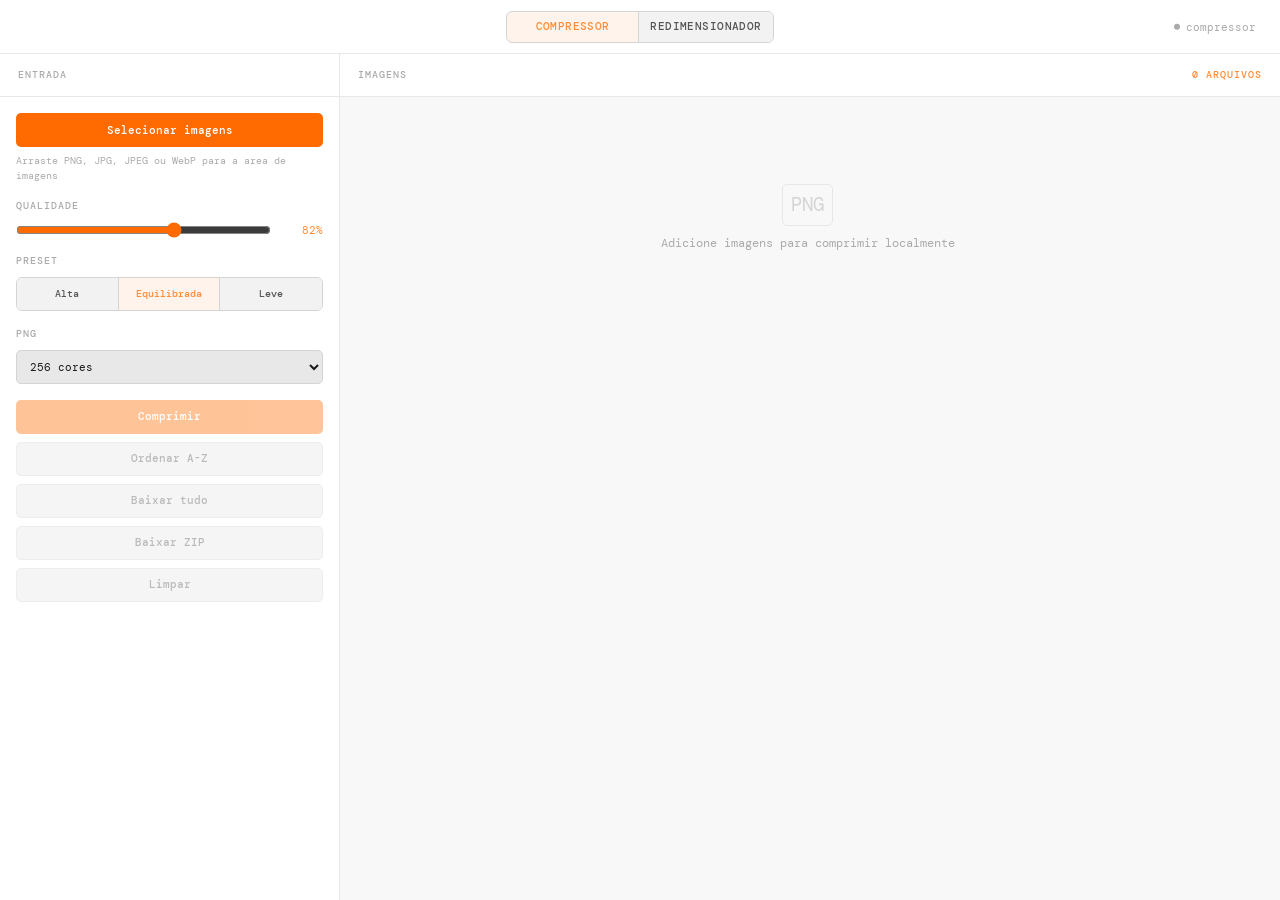
==== commit e4fbb5a2: "Atualização de performance compressor Algumas coisas que foram mexidas:  1 - Ao colocar as imagens o" ====
--- a/app/features/imagens/index.html
+++ b/app/features/imagens/index.html
@@ -78,6 +78,7 @@
 
             <div class="actions actions--stack">
               <button class="btn btn-primary" id="btn-compress" disabled>Comprimir</button>
+              <button class="btn btn-ghost" id="btn-sort-images" disabled>Ordenar A-Z</button>
               <button class="btn btn-ghost" id="btn-download-each" disabled>Baixar tudo</button>
               <button class="btn btn-ghost" id="btn-download-all" disabled>Baixar ZIP</button>
               <button class="btn btn-ghost" id="btn-clear-images" disabled>Limpar</button>
@@ -172,8 +173,8 @@
   <script src="vendor/jszip.min.js"></script>
   <script src="vendor/UPNG.min.js"></script>
   <script src="vendor/browser-image-compression.js"></script>
-  <script src="../../shared/scripts/img-tools-utils.js"></script>
-  <script src="scripts/compressor.js"></script>
+  <script src="../../shared/scripts/img-tools-utils.js?v=20260529-force-download"></script>
+  <script src="scripts/compressor.js?v=20260529-compressor-controls"></script>
   <script src="scripts/resizer.js"></script>
   <script src="scripts/imagens-app.js"></script>
 </body>
--- a/app/shared/styles/img-tools.css
+++ b/app/shared/styles/img-tools.css
@@ -82,6 +82,9 @@
 .text-input { width: 100%; min-height: 34px; border: 1px solid var(--border2); border-radius: 5px; background: var(--surface3); color: var(--text); padding: 0.35rem 0.55rem; outline: none; font-family: var(--mono); font-size: 0.68rem; }
 .text-input:focus { border-color: var(--accent); }
 .text-input::placeholder { color: var(--text3); }
+.option-check { min-height: 34px; border: 1px solid var(--border2); border-radius: 5px; background: var(--surface3); color: var(--text2); padding: 0.35rem 0.55rem; display: flex; align-items: center; gap: 0.5rem; cursor: pointer; font-family: var(--mono); font-size: 0.68rem; transition: border-color 0.15s, color 0.15s, background 0.15s; }
+.option-check:hover { border-color: var(--accent); color: var(--text); }
+.option-check input { width: 16px; height: 16px; flex: 0 0 16px; accent-color: var(--accent); cursor: pointer; }
 .is-hidden { display: none !important; }
 .file-row { display: flex; align-items: center; gap: 0.6rem; min-width: 0; }
 .file-btn { min-height: 32px; padding: 0.38rem 0.7rem; white-space: nowrap; display: inline-flex; align-items: center; justify-content: center; }
--- a/app/features/imagens/styles/imagens.css
+++ b/app/features/imagens/styles/imagens.css
@@ -555,6 +555,10 @@
   gap: .35rem;
 }
 
+.filename-input {
+  text-overflow: clip;
+}
+
 .image-stats {
   display: grid;
   grid-template-columns: 1fr 1fr;
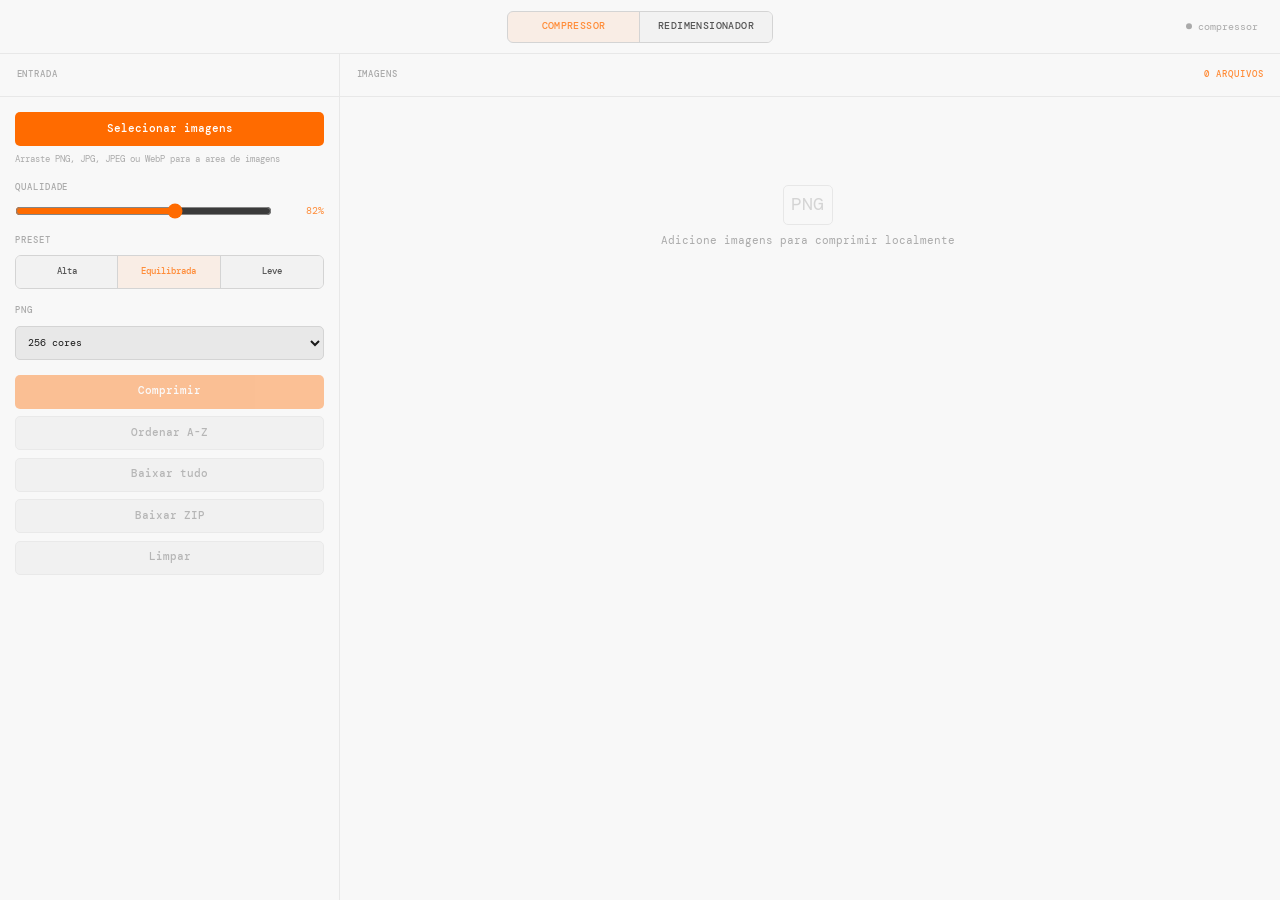
==== commit 4c290f0b: "Atualização de arquitetura pesada no senko Todos os arquivos foram reescritos para se tornarem mais " ====
--- a/app/features/imagens/index.html
+++ b/app/features/imagens/index.html
@@ -6,21 +6,29 @@
   <title>SenkoLib</title>
   <script>
     (function () {
-      function applyTheme() {
-        var theme = localStorage.getItem('senkolib_theme') || 'light';
+      function storedTheme() {
+        try {
+          return localStorage.getItem('senkolib_theme') || 'light';
+        } catch (error) {
+          return 'light';
+        }
+      }
+
+      function applyTheme(theme) {
         document.documentElement.setAttribute('data-theme', theme);
       }
 
-      applyTheme();
+      applyTheme(storedTheme());
       window.addEventListener('storage', function (event) {
-        if (event.key === 'senkolib_theme') applyTheme();
+        if (event.key === 'senkolib_theme') applyTheme(storedTheme());
       });
     })();
   </script>
   <link rel="preconnect" href="https://fonts.googleapis.com">
   <link rel="preconnect" href="https://fonts.gstatic.com" crossorigin>
   <link href="https://fonts.googleapis.com/css2?family=Nunito:wght@400;600;700;800;900&family=DM+Mono:wght@400;500&display=swap" rel="stylesheet">
-  <link rel="stylesheet" href="../../shared/styles/img-tools.css">
+  <link rel="stylesheet" href="../../shared/styles/senko-tokens.css">
+  <link rel="stylesheet" href="../../shared/styles/senko-components.css">
   <link rel="stylesheet" href="styles/imagens.css">
 </head>
 <body>
@@ -173,8 +181,8 @@
   <script src="vendor/jszip.min.js"></script>
   <script src="vendor/UPNG.min.js"></script>
   <script src="vendor/browser-image-compression.js"></script>
-  <script src="../../shared/scripts/img-tools-utils.js?v=20260529-force-download"></script>
-  <script src="scripts/compressor.js?v=20260529-compressor-controls"></script>
+  <script src="scripts/imagens-utils.js?v=20260607-independent"></script>
+  <script src="scripts/compressor.js?v=20260529-firefox-download"></script>
   <script src="scripts/resizer.js"></script>
   <script src="scripts/imagens-app.js"></script>
 </body>
--- a/app/shared/styles/senko-tokens.css
+++ b/app/shared/styles/senko-tokens.css
@@ -0,0 +1,91 @@
+/* ==========================================================================
+   SenkoLib - tokens visuais oficiais
+
+   Este arquivo e a fonte compartilhada de cores, fontes, sombras e raios.
+   Shell e features podem consumir estes tokens sem depender uma da outra.
+   ========================================================================== */
+
+:root {
+  color-scheme: light;
+
+  /* Superficies claras */
+  --bg:        #f8f8f8;
+  --bg2:       #f2f2f2;
+  --bg3:       #e8e8e8;
+  --border:    #e8e8e8;
+  --border2:   #d4d4d4;
+
+  /* Texto */
+  --text:      #1a1a1a;
+  --text2:     #555555;
+  --text3:     #aaaaaa;
+
+  /* Marca e estados */
+  --accent:    #ff6b00;
+  --accent2:   #ff8c38;
+  --accent-bg: rgba(255,107,0,.08);
+  --accent-border: rgba(255,107,0,.28);
+  --red:       #e03030;
+  --green:     #1a9e52;
+  --yellow:    #c98200;
+  --cyan:      #06b6d4;
+
+  /* Forma */
+  --radius:      10px;
+  --radius-sm:   5px;
+  --radius-lg:   16px;
+  --radius-pill: 99px;
+
+  /* Elevacao */
+  --shadow:      0 2px 12px rgba(0,0,0,.07);
+  --shadow-lg:   0 8px 48px rgba(0,0,0,.13);
+  --shadow-card: 0 1px 4px rgba(0,0,0,.06), 0 4px 16px rgba(0,0,0,.05);
+  --focus-ring:  0 0 0 3px var(--accent-bg);
+
+  /* Tipografia */
+  --font-display: 'Nunito', sans-serif;
+  --font-body:    'Nunito', sans-serif;
+  --font-code:    'DM Mono', monospace;
+
+  --transition: .2s cubic-bezier(.4,0,.2,1);
+
+  /*
+   * Aliases para ferramentas antigas em iframe.
+   * Mantem compatibilidade com Imagens/Sources/Preview ate a reforma delas.
+   */
+  --surface:  var(--bg);
+  --surface2: var(--bg2);
+  --surface3: var(--bg3);
+  --sans:     var(--font-body);
+  --mono:     var(--font-code);
+}
+
+[data-theme="dark"] {
+  color-scheme: dark;
+
+  --bg:        #1c1e1f;
+  --bg2:       #1f2223;
+  --bg3:       #25282a;
+  --border:    #363b3d;
+  --border2:   #3c4144;
+
+  --text:      #d8d4cf;
+  --text2:     #b2aca2;
+  --text3:     #b2aca2;
+
+  --accent:    #ff7a1a;
+  --accent2:   #aa4800;
+  --accent-bg: rgba(204,86,0,.08);
+  --accent-border: rgba(204,86,0,.36);
+  --red:       #a91919;
+  --green:     #157e42;
+  --yellow:    #c49a00;
+  --cyan:      #06b6d4;
+
+  --shadow-card: 0 1px 6px rgba(0,0,0,.5), 0 4px 16px rgba(0,0,0,.4);
+  --shadow-lg:   0 8px 48px rgba(0,0,0,.6);
+
+  --surface:  var(--bg);
+  --surface2: var(--bg2);
+  --surface3: var(--bg3);
+}
--- a/app/shared/styles/senko-components.css
+++ b/app/shared/styles/senko-components.css
@@ -0,0 +1,274 @@
+/* ==========================================================================
+   SenkoLib - componentes visuais neutros
+
+   Componentes compartilhados devem ser apenas aparencia reutilizavel.
+   Regras de layout do shell e detalhes internos de features continuam nos
+   arquivos de seus respectivos donos.
+   ========================================================================== */
+
+*, *::before, *::after { box-sizing: border-box; margin: 0; padding: 0; }
+
+html { font-size: 15px; scroll-behavior: smooth; }
+
+body {
+  min-height: 100vh;
+  background: var(--bg2);
+  color: var(--text);
+  font-family: var(--font-body);
+  line-height: 1.6;
+}
+
+button,
+input,
+select,
+textarea {
+  font: inherit;
+}
+
+::-webkit-scrollbar { width: 6px; height: 6px; }
+::-webkit-scrollbar-track { background: var(--bg3); }
+::-webkit-scrollbar-thumb { background: var(--border2); border-radius: var(--radius-pill); }
+::-webkit-scrollbar-thumb:hover { background: var(--accent); }
+
+.senko-feature-toolbar,
+.feature-toolbar {
+  display: flex;
+  align-items: center;
+  justify-content: space-between;
+  gap: .75rem;
+  margin-bottom: 1rem;
+}
+
+.senko-feature-toolbar-main,
+.feature-toolbar-main {
+  display: flex;
+  align-items: center;
+  flex: 1;
+  min-width: 0;
+}
+
+.senko-feature-toolbar-actions,
+.feature-toolbar-actions {
+  display: flex;
+  align-items: center;
+  flex: 0 0 auto;
+  gap: .75rem;
+}
+
+.senko-search-wrap,
+.feature-search-wrap {
+  flex: 1;
+  max-width: 380px;
+}
+
+.senko-input,
+.search-input {
+  width: 260px;
+  padding: .5rem .75rem .5rem 2.25rem;
+  border: 1.5px solid var(--border);
+  border-radius: var(--radius);
+  outline: none;
+  background: var(--bg3);
+  color: var(--text);
+  font-family: var(--font-body);
+  font-size: .9rem;
+  transition: border-color var(--transition), box-shadow var(--transition);
+}
+
+.senko-input::placeholder,
+.search-input::placeholder {
+  color: var(--text3);
+}
+
+.senko-input:focus,
+.search-input:focus {
+  background: #fff;
+  border-color: var(--accent);
+  box-shadow: var(--focus-ring);
+}
+
+.feature-search-wrap .search-input {
+  width: 100%;
+  min-width: 0;
+}
+
+.senko-btn,
+.btn {
+  padding: .42rem .75rem;
+  border: 1.5px solid transparent;
+  border-radius: var(--radius);
+  cursor: pointer;
+  font-family: var(--font-body);
+  font-size: .78rem;
+  font-weight: 700;
+  line-height: 1.2;
+  transition: all var(--transition);
+  white-space: nowrap;
+}
+
+.senko-btn-primary,
+.btn-primary {
+  background: var(--accent);
+  color: #fff;
+  font-weight: 800;
+}
+
+.senko-btn-primary:hover,
+.btn-primary:hover {
+  background: var(--accent2);
+}
+
+.senko-btn-ghost,
+.btn-ghost {
+  background: transparent;
+  border-color: var(--border);
+  color: var(--text2);
+}
+
+.senko-btn-ghost:hover,
+.btn-ghost:hover {
+  background: var(--accent-bg);
+  border-color: var(--accent);
+  color: var(--accent);
+}
+
+.senko-btn-add,
+.btn-add {
+  display: inline-flex;
+  align-items: center;
+  gap: .4rem;
+  padding: .5rem 1.1rem;
+  border: none;
+  border-radius: var(--radius);
+  background: var(--accent);
+  color: #fff;
+  cursor: pointer;
+  font-family: var(--font-body);
+  font-size: .9rem;
+  font-weight: 800;
+  width: 146px;
+  box-shadow: 0 2px 8px rgba(255,107,0,.3);
+  transition: background var(--transition), transform var(--transition), box-shadow var(--transition);
+  white-space: nowrap;
+}
+
+.senko-btn-add:hover,
+.btn-add:hover {
+  background: var(--accent2);
+  box-shadow: 0 4px 16px rgba(255,107,0,.4);
+  transform: translateY(-1px);
+}
+
+.senko-card,
+.card {
+  display: flex;
+  flex-direction: column;
+  overflow: hidden;
+  border: 1.5px solid var(--border);
+  border-radius: var(--radius-lg);
+  background: var(--bg);
+  box-shadow: var(--shadow-card);
+  cursor: pointer;
+  transition: border-color var(--transition), box-shadow var(--transition), transform var(--transition);
+}
+
+.senko-tag,
+.tag {
+  padding: .1rem .5rem;
+  border: 1px solid rgba(255,107,0,.18);
+  border-radius: var(--radius-sm);
+  background: var(--accent-bg);
+  color: var(--accent);
+  font-family: var(--font-code);
+  font-size: .72rem;
+  font-weight: 500;
+}
+
+.senko-modal,
+.modal {
+  width: 100%;
+  max-width: 1600px;
+  overflow: visible;
+  border: 1.5px solid var(--border);
+  border-radius: var(--radius-lg);
+  background: var(--bg);
+  box-shadow: var(--shadow-lg);
+  animation: modalIn .25s cubic-bezier(.4,0,.2,1);
+}
+
+.senko-modal-close,
+.modal-close {
+  display: flex;
+  align-items: center;
+  justify-content: center;
+  flex-shrink: 0;
+  width: 32px;
+  height: 32px;
+  border: 1.5px solid var(--border);
+  border-radius: var(--radius);
+  background: var(--bg3);
+  color: var(--text2);
+  cursor: pointer;
+  font-size: .85rem;
+  transition: all var(--transition);
+}
+
+.senko-modal-close:hover,
+.modal-close:hover {
+  background: rgba(224,48,48,.06);
+  border-color: var(--red);
+  color: var(--red);
+}
+
+.senko-tab-btn,
+.tab-btn {
+  padding: .35rem 1rem;
+  border: 1.5px solid var(--border);
+  border-radius: var(--radius);
+  background: transparent;
+  color: var(--text2);
+  cursor: pointer;
+  font-family: var(--font-code);
+  font-size: .8rem;
+  font-weight: 500;
+  transition: all var(--transition);
+}
+
+.senko-tab-btn:hover,
+.tab-btn:hover {
+  border-color: var(--accent);
+  color: var(--accent);
+}
+
+.senko-tab-btn.active,
+.tab-btn.active {
+  background: var(--accent);
+  border-color: var(--accent);
+  color: #fff;
+  font-weight: 700;
+}
+
+@media (max-width: 700px) {
+  .senko-feature-toolbar,
+  .feature-toolbar {
+    align-items: stretch;
+    flex-direction: column;
+  }
+
+  .senko-feature-toolbar-actions,
+  .feature-toolbar-actions {
+    align-items: stretch;
+    flex-direction: column;
+  }
+
+  .senko-search-wrap,
+  .feature-search-wrap {
+    max-width: none;
+  }
+
+  .feature-toolbar-actions .btn-add,
+  .feature-toolbar-actions .btn-copyall {
+    justify-content: center;
+    width: 100%;
+  }
+}
--- a/app/features/imagens/styles/imagens.css
+++ b/app/features/imagens/styles/imagens.css
@@ -1,47 +1,18 @@
-:root {
-  --bg: #f8f8f8;
-  --surface: #ffffff;
-  --surface2: #f2f2f2;
-  --surface3: #e8e8e8;
-  --border: #e8e8e8;
-  --border2: #d4d4d4;
-  --accent: #ff6b00;
-  --accent2: #ff8c38;
-  --accent-bg: rgba(255, 107, 0, .08);
-  --green: #1a9e52;
-  --yellow: #c98200;
-  --red: #e03030;
-  --text: #1a1a1a;
-  --text2: #555555;
-  --text3: #aaaaaa;
-  --mono: 'DM Mono', monospace;
-  --sans: 'Nunito', sans-serif;
-}
-
-:root[data-theme="dark"] {
-  --bg: #181a1b;
-  --surface: #1c1e1f;
-  --surface2: #25282a;
-  --surface3: #2d3133;
-  --border: #363b3d;
-  --border2: #4a4f52;
-  --accent: #cc5600;
-  --accent2: #e06a12;
-  --accent-bg: rgba(204, 86, 0, .16);
-  --green: #36a66a;
-  --yellow: #d99a2b;
-  --red: #d44f4f;
-  --text: #d8d4cf;
-  --text2: #b2aca2;
-  --text3: #807970;
-}
-
 * {
   box-sizing: border-box;
   margin: 0;
   padding: 0;
 }
 
+:host {
+  display: block;
+  height: 100%;
+  min-height: 0;
+  background: var(--bg);
+  color: var(--text);
+  font-family: var(--font-body);
+}
+
 html,
 body {
   width: 100%;
@@ -49,7 +20,7 @@
   overflow: hidden;
   background: var(--bg);
   color: var(--text);
-  font-family: var(--sans);
+  font-family: var(--font-body);
   line-height: 1.5;
 }
 
@@ -61,11 +32,15 @@
 }
 
 .image-tool-app {
+  height: 100%;
+  min-height: 0;
+  display: grid;
+  grid-template-rows: 54px minmax(0, 1fr);
+  background: var(--bg);
+}
+
+body > .image-tool-app {
   height: 100vh;
-  min-height: 0;
-  display: grid;
-  grid-template-rows: 54px minmax(0, 1fr);
-  background: var(--bg);
 }
 
 .image-tool-nav {
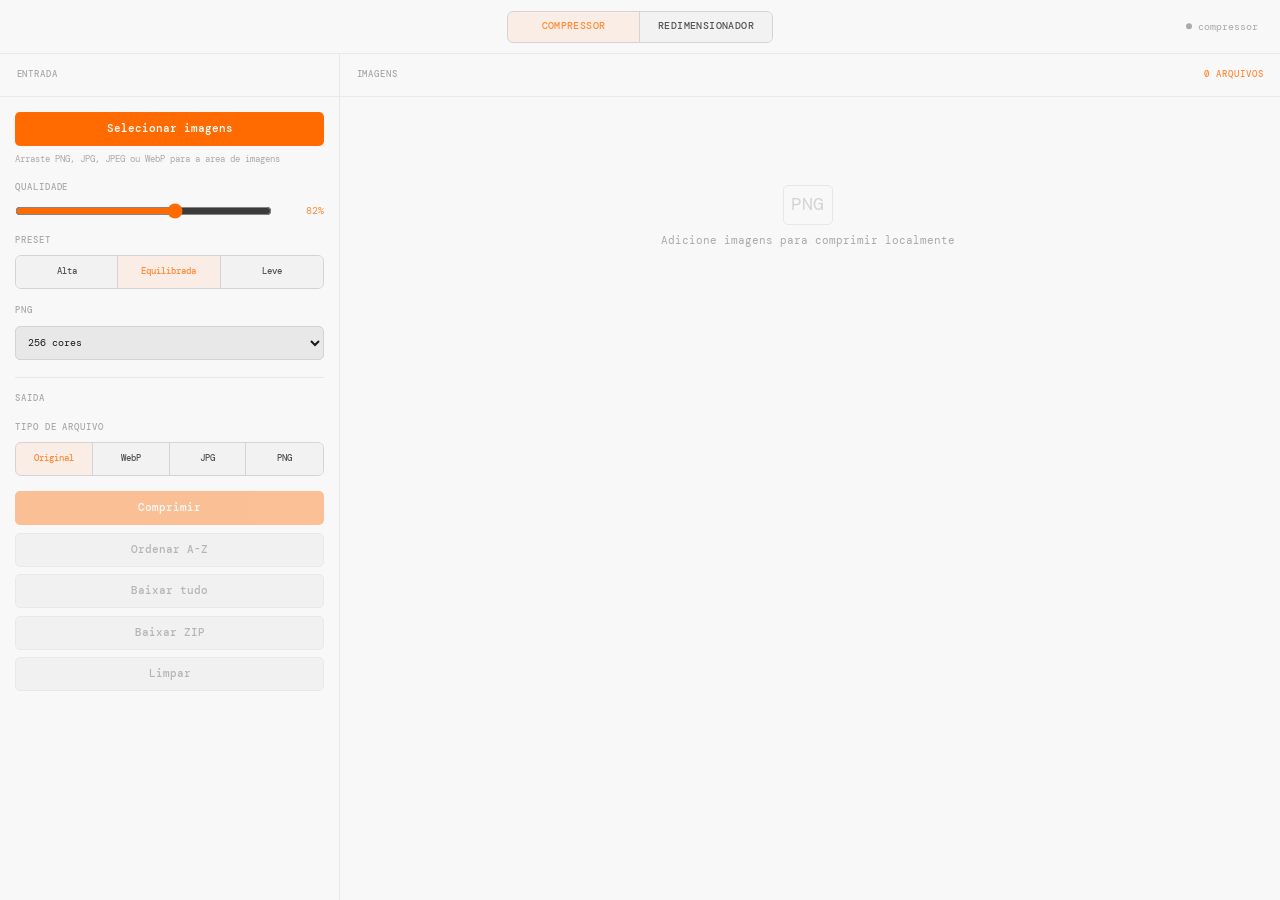
==== commit abdc4874: "Conversor dentro do compressor" ====
--- a/app/features/imagens/index.html
+++ b/app/features/imagens/index.html
@@ -1,80 +1,80 @@
-<!DOCTYPE html>
-<html lang="pt-BR">
-<head>
-  <meta charset="UTF-8">
-  <meta name="viewport" content="width=device-width, initial-scale=1.0">
-  <title>SenkoLib</title>
-  <script>
-    (function () {
-      function storedTheme() {
-        try {
-          return localStorage.getItem('senkolib_theme') || 'light';
-        } catch (error) {
-          return 'light';
-        }
-      }
-
-      function applyTheme(theme) {
-        document.documentElement.setAttribute('data-theme', theme);
-      }
-
-      applyTheme(storedTheme());
-      window.addEventListener('storage', function (event) {
-        if (event.key === 'senkolib_theme') applyTheme(storedTheme());
-      });
-    })();
-  </script>
-  <link rel="preconnect" href="https://fonts.googleapis.com">
-  <link rel="preconnect" href="https://fonts.gstatic.com" crossorigin>
-  <link href="https://fonts.googleapis.com/css2?family=Nunito:wght@400;600;700;800;900&family=DM+Mono:wght@400;500&display=swap" rel="stylesheet">
-  <link rel="stylesheet" href="../../shared/styles/senko-tokens.css">
-  <link rel="stylesheet" href="../../shared/styles/senko-components.css">
-  <link rel="stylesheet" href="styles/imagens.css">
-</head>
-<body>
-  <div class="image-tool-app">
-    <nav class="image-tool-nav" aria-label="Ferramentas de imagens">
-      <div class="tabs" role="tablist" aria-label="Ferramentas de imagens">
-        <button class="tab is-active" type="button" data-tab="compressor">Compressor</button>
-        <button class="tab" type="button" data-tab="resizer">Redimensionador</button>
-      </div>
-      <div class="header__status" aria-live="polite">
-        <div class="dot" id="dot"></div>
-        <span id="status-text">aguardando</span>
-      </div>
-    </nav>
-
-    <main class="image-tool-main">
-      <section class="view is-active" id="view-compressor" aria-label="Compressor">
-        <div class="compressor-layout">
-          <aside class="compressor-controls" aria-label="Controles do compressor">
-            <div class="panel__head">
-              <div class="panel__label">Entrada</div>
-            </div>
-
-            <div class="file-picker">
-              <button class="btn btn-primary" id="btn-pick-images" type="button">Selecionar imagens</button>
-              <span class="file-picker__hint">Arraste PNG, JPG, JPEG ou WebP para a area de imagens</span>
-            </div>
-            <input class="visually-hidden" id="image-input" type="file" accept="image/png,image/jpeg,image/webp" multiple>
-
-            <div class="control-group">
-              <label class="field-label" for="quality-range">Qualidade</label>
-              <div class="range-row">
-                <input id="quality-range" type="range" min="65" max="92" value="82">
-                <span class="range-value" id="quality-value">82%</span>
-              </div>
-            </div>
-
-            <div class="control-group">
-              <span class="field-label">Preset</span>
-              <div class="segmented segmented--compact">
-                <button class="segment" type="button" data-quality="88">Alta</button>
-                <button class="segment is-active" type="button" data-quality="82">Equilibrada</button>
-                <button class="segment" type="button" data-quality="74">Leve</button>
-              </div>
-            </div>
-
+<!DOCTYPE html>
+<html lang="pt-BR">
+<head>
+  <meta charset="UTF-8">
+  <meta name="viewport" content="width=device-width, initial-scale=1.0">
+  <title>SenkoLib</title>
+  <script>
+    (function () {
+      function storedTheme() {
+        try {
+          return localStorage.getItem('senkolib_theme') || 'light';
+        } catch (error) {
+          return 'light';
+        }
+      }
+
+      function applyTheme(theme) {
+        document.documentElement.setAttribute('data-theme', theme);
+      }
+
+      applyTheme(storedTheme());
+      window.addEventListener('storage', function (event) {
+        if (event.key === 'senkolib_theme') applyTheme(storedTheme());
+      });
+    })();
+  </script>
+  <link rel="preconnect" href="https://fonts.googleapis.com">
+  <link rel="preconnect" href="https://fonts.gstatic.com" crossorigin>
+  <link href="https://fonts.googleapis.com/css2?family=Nunito:wght@400;600;700;800;900&family=DM+Mono:wght@400;500&display=swap" rel="stylesheet">
+  <link rel="stylesheet" href="../../shared/styles/senko-tokens.css">
+  <link rel="stylesheet" href="../../shared/styles/senko-components.css">
+  <link rel="stylesheet" href="styles/imagens.css">
+</head>
+<body>
+  <div class="image-tool-app">
+    <nav class="image-tool-nav" aria-label="Ferramentas de imagens">
+      <div class="tabs" role="tablist" aria-label="Ferramentas de imagens">
+        <button class="tab is-active" type="button" data-tab="compressor">Compressor</button>
+        <button class="tab" type="button" data-tab="resizer">Redimensionador</button>
+      </div>
+      <div class="header__status" aria-live="polite">
+        <div class="dot" id="dot"></div>
+        <span id="status-text">aguardando</span>
+      </div>
+    </nav>
+
+    <main class="image-tool-main">
+      <section class="view is-active" id="view-compressor" aria-label="Compressor">
+        <div class="compressor-layout">
+          <aside class="compressor-controls" aria-label="Controles do compressor">
+            <div class="panel__head">
+              <div class="panel__label">Entrada</div>
+            </div>
+
+            <div class="file-picker">
+              <button class="btn btn-primary" id="btn-pick-images" type="button">Selecionar imagens</button>
+              <span class="file-picker__hint">Arraste PNG, JPG, JPEG ou WebP para a area de imagens</span>
+            </div>
+            <input class="visually-hidden" id="image-input" type="file" accept="image/png,image/jpeg,image/webp" multiple>
+
+            <div class="control-group">
+              <label class="field-label" for="quality-range">Qualidade</label>
+              <div class="range-row">
+                <input id="quality-range" type="range" min="65" max="92" value="82">
+                <span class="range-value" id="quality-value">82%</span>
+              </div>
+            </div>
+
+            <div class="control-group">
+              <span class="field-label">Preset</span>
+              <div class="segmented segmented--compact">
+                <button class="segment" type="button" data-quality="88">Alta</button>
+                <button class="segment is-active" type="button" data-quality="82">Equilibrada</button>
+                <button class="segment" type="button" data-quality="74">Leve</button>
+              </div>
+            </div>
+
             <div class="control-group">
               <label class="field-label" for="png-colors">PNG</label>
               <select id="png-colors" class="select">
@@ -84,106 +84,118 @@
               </select>
             </div>
 
+            <div class="control-section-label">Saida</div>
+
+            <div class="control-group">
+              <span class="field-label">Tipo de arquivo</span>
+              <div class="segmented segmented--format">
+                <button class="segment is-active" type="button" data-output-format="original">Original</button>
+                <button class="segment" type="button" data-output-format="webp">WebP</button>
+                <button class="segment" type="button" data-output-format="jpg">JPG</button>
+                <button class="segment" type="button" data-output-format="png">PNG</button>
+              </div>
+            </div>
+
             <div class="actions actions--stack">
               <button class="btn btn-primary" id="btn-compress" disabled>Comprimir</button>
               <button class="btn btn-ghost" id="btn-sort-images" disabled>Ordenar A-Z</button>
-              <button class="btn btn-ghost" id="btn-download-each" disabled>Baixar tudo</button>
-              <button class="btn btn-ghost" id="btn-download-all" disabled>Baixar ZIP</button>
-              <button class="btn btn-ghost" id="btn-clear-images" disabled>Limpar</button>
-            </div>
-          </aside>
-
-          <section class="compressor-results">
-            <div class="panel__head">
-              <div class="panel__label">Imagens</div>
-              <div class="panel__label panel__badge" id="compressor-badge">0 arquivos</div>
-            </div>
-            <div class="image-list" id="image-list">
-              <div class="empty">
-                <div class="empty__icon">PNG</div>
-                <div class="empty__text">Adicione imagens para comprimir localmente</div>
-              </div>
-            </div>
-          </section>
-        </div>
-      </section>
-
-      <section class="view" id="view-resizer" aria-label="Redimensionador">
-        <div class="resizer-layout">
-          <aside class="resizer-controls" aria-label="Controles do redimensionador">
-            <div class="panel__head">
-              <div class="panel__label">Variantes</div>
-            </div>
-
-            <div class="file-picker">
-              <button class="btn btn-primary" id="btn-pick-resize-images" type="button">Selecionar imagens</button>
-              <span class="file-picker__hint">Arraste PNG, JPG, JPEG ou WebP para a area de imagens</span>
-            </div>
-            <input class="visually-hidden" id="resize-image-input" type="file" accept="image/png,image/jpeg,image/webp" multiple>
-
-            <div class="control-group">
-              <span class="field-label">Breakpoints</span>
-              <div class="resize-breakpoints" id="resize-breakpoints"></div>
-              <button class="btn btn-ghost resize-add" id="btn-add-resize-breakpoint" type="button">Adicionar medida</button>
-              <div class="resize-name-preview" id="resize-name-preview"></div>
-            </div>
-
-            <div class="control-group">
-              <span class="field-label">Formato final</span>
-              <div class="segmented" id="resize-format-options">
-                <button class="segment is-active" type="button" data-resize-format="webp">WebP</button>
-                <button class="segment" type="button" data-resize-format="jpg">JPG</button>
-                <button class="segment" type="button" data-resize-format="both">Ambos</button>
-              </div>
-            </div>
-
-            <div class="control-group">
-              <label class="field-label" for="resize-quality-range">Qualidade</label>
-              <div class="range-row">
-                <input id="resize-quality-range" type="range" min="50" max="100" value="80">
-                <span class="range-value" id="resize-quality-value">80%</span>
-              </div>
-            </div>
-
-            <div class="resize-progress is-hidden" id="resize-progress">
-              <div class="resize-progress__track">
-                <div class="resize-progress__fill" id="resize-progress-fill"></div>
-              </div>
-              <div class="resize-progress__label" id="resize-progress-label">aguardando</div>
-            </div>
-
-            <div class="actions actions--stack">
-              <button class="btn btn-primary" id="btn-generate-resize-zip" disabled>Gerar ZIP</button>
-              <button class="btn btn-ghost" id="btn-clear-resize-images" disabled>Limpar</button>
-            </div>
-          </aside>
-
-          <section class="resizer-results">
-            <div class="panel__head">
-              <div class="panel__label">Imagens</div>
-              <div class="panel__label panel__badge" id="resize-badge">0 arquivos</div>
-            </div>
-            <div class="resizer-output">
-              <div class="resize-file-list" id="resize-file-list">
-                <div class="empty">
-                  <div class="empty__icon">ZIP</div>
-                  <div class="empty__text">Adicione imagens para gerar variantes responsivas</div>
-                </div>
-              </div>
-              <div class="resize-log is-hidden" id="resize-log"></div>
-            </div>
-          </section>
-        </div>
-      </section>
-    </main>
-  </div>
-
-  <script src="vendor/jszip.min.js"></script>
-  <script src="vendor/UPNG.min.js"></script>
-  <script src="vendor/browser-image-compression.js"></script>
-  <script src="scripts/imagens-utils.js?v=20260607-independent"></script>
-  <script src="scripts/compressor.js?v=20260529-firefox-download"></script>
-  <script src="scripts/resizer.js"></script>
-  <script src="scripts/imagens-app.js"></script>
-</body>
-</html>
+              <button class="btn btn-ghost" id="btn-download-each" disabled>Baixar tudo</button>
+              <button class="btn btn-ghost" id="btn-download-all" disabled>Baixar ZIP</button>
+              <button class="btn btn-ghost" id="btn-clear-images" disabled>Limpar</button>
+            </div>
+          </aside>
+
+          <section class="compressor-results">
+            <div class="panel__head">
+              <div class="panel__label">Imagens</div>
+              <div class="panel__label panel__badge" id="compressor-badge">0 arquivos</div>
+            </div>
+            <div class="image-list" id="image-list">
+              <div class="empty">
+                <div class="empty__icon">PNG</div>
+                <div class="empty__text">Adicione imagens para comprimir localmente</div>
+              </div>
+            </div>
+          </section>
+        </div>
+      </section>
+
+      <section class="view" id="view-resizer" aria-label="Redimensionador">
+        <div class="resizer-layout">
+          <aside class="resizer-controls" aria-label="Controles do redimensionador">
+            <div class="panel__head">
+              <div class="panel__label">Variantes</div>
+            </div>
+
+            <div class="file-picker">
+              <button class="btn btn-primary" id="btn-pick-resize-images" type="button">Selecionar imagens</button>
+              <span class="file-picker__hint">Arraste PNG, JPG, JPEG ou WebP para a area de imagens</span>
+            </div>
+            <input class="visually-hidden" id="resize-image-input" type="file" accept="image/png,image/jpeg,image/webp" multiple>
+
+            <div class="control-group">
+              <span class="field-label">Breakpoints</span>
+              <div class="resize-breakpoints" id="resize-breakpoints"></div>
+              <button class="btn btn-ghost resize-add" id="btn-add-resize-breakpoint" type="button">Adicionar medida</button>
+              <div class="resize-name-preview" id="resize-name-preview"></div>
+            </div>
+
+            <div class="control-group">
+              <span class="field-label">Formato final</span>
+              <div class="segmented" id="resize-format-options">
+                <button class="segment is-active" type="button" data-resize-format="webp">WebP</button>
+                <button class="segment" type="button" data-resize-format="jpg">JPG</button>
+                <button class="segment" type="button" data-resize-format="both">Ambos</button>
+              </div>
+            </div>
+
+            <div class="control-group">
+              <label class="field-label" for="resize-quality-range">Qualidade</label>
+              <div class="range-row">
+                <input id="resize-quality-range" type="range" min="50" max="100" value="80">
+                <span class="range-value" id="resize-quality-value">80%</span>
+              </div>
+            </div>
+
+            <div class="resize-progress is-hidden" id="resize-progress">
+              <div class="resize-progress__track">
+                <div class="resize-progress__fill" id="resize-progress-fill"></div>
+              </div>
+              <div class="resize-progress__label" id="resize-progress-label">aguardando</div>
+            </div>
+
+            <div class="actions actions--stack">
+              <button class="btn btn-primary" id="btn-generate-resize-zip" disabled>Gerar ZIP</button>
+              <button class="btn btn-ghost" id="btn-clear-resize-images" disabled>Limpar</button>
+            </div>
+          </aside>
+
+          <section class="resizer-results">
+            <div class="panel__head">
+              <div class="panel__label">Imagens</div>
+              <div class="panel__label panel__badge" id="resize-badge">0 arquivos</div>
+            </div>
+            <div class="resizer-output">
+              <div class="resize-file-list" id="resize-file-list">
+                <div class="empty">
+                  <div class="empty__icon">ZIP</div>
+                  <div class="empty__text">Adicione imagens para gerar variantes responsivas</div>
+                </div>
+              </div>
+              <div class="resize-log is-hidden" id="resize-log"></div>
+            </div>
+          </section>
+        </div>
+      </section>
+    </main>
+  </div>
+
+  <script src="vendor/jszip.min.js"></script>
+  <script src="vendor/UPNG.min.js"></script>
+  <script src="vendor/browser-image-compression.js"></script>
+  <script src="scripts/imagens-utils.js?v=20260607-independent"></script>
+  <script src="scripts/compressor.js?v=20260710-output-format"></script>
+  <script src="scripts/resizer.js"></script>
+  <script src="scripts/imagens-app.js"></script>
+</body>
+</html>
--- a/app/features/imagens/styles/imagens.css
+++ b/app/features/imagens/styles/imagens.css
@@ -1,217 +1,319 @@
-* {
-  box-sizing: border-box;
-  margin: 0;
-  padding: 0;
+* {
+  box-sizing: border-box;
+  margin: 0;
+  padding: 0;
+}
+
+:host {
+  display: block;
+  height: 100%;
+  min-height: 0;
+  background: var(--bg);
+  color: var(--text);
+  font-family: var(--font-body);
+}
+
+html,
+body {
+  width: 100%;
+  height: 100%;
+  overflow: hidden;
+  background: var(--bg);
+  color: var(--text);
+  font-family: var(--font-body);
+  line-height: 1.5;
+}
+
+button,
+input,
+select,
+textarea {
+  font: inherit;
+}
+
+.image-tool-app {
+  height: 100%;
+  min-height: 0;
+  display: grid;
+  grid-template-rows: 54px minmax(0, 1fr);
+  background: var(--bg);
+}
+
+body > .image-tool-app {
+  height: 100vh;
+}
+
+.image-tool-nav {
+  position: relative;
+  height: 54px;
+  display: flex;
+  align-items: center;
+  justify-content: center;
+  gap: 1rem;
+  border-bottom: 1px solid var(--border);
+  background: var(--surface);
+  padding: .75rem 1.5rem;
+}
+
+.tabs {
+  display: inline-flex;
+  border: 1px solid var(--border2);
+  border-radius: 6px;
+  overflow: hidden;
+}
+
+.tab {
+  min-width: 132px;
+  min-height: 30px;
+  border: 0;
+  border-right: 1px solid var(--border2);
+  background: var(--surface2);
+  color: var(--text2);
+  cursor: pointer;
+  font-family: var(--mono);
+  font-size: .66rem;
+  font-weight: 500;
+  letter-spacing: .04em;
+  padding: .38rem .7rem;
+  text-transform: uppercase;
+  transition: background .15s ease, color .15s ease;
+}
+
+.tab:last-child {
+  border-right: 0;
+}
+
+.tab:hover {
+  color: var(--text);
+}
+
+.tab.is-active {
+  background: var(--accent-bg);
+  color: var(--accent2);
+}
+
+.header__status {
+  position: absolute;
+  top: 50%;
+  right: 1.5rem;
+  transform: translateY(-50%);
+  margin-left: 0;
+  display: flex;
+  align-items: center;
+  gap: .4rem;
+  color: var(--text3);
+  font-family: var(--mono);
+  font-size: .68rem;
+}
+
+.dot {
+  width: 6px;
+  height: 6px;
+  border-radius: 50%;
+  background: var(--text3);
+  transition: background .25s ease, box-shadow .25s ease, opacity .25s ease;
+}
+
+.dot.ok {
+  background: var(--green);
+  box-shadow: 0 0 0 3px rgba(26, 158, 82, .14);
+}
+
+.dot.busy {
+  background: var(--yellow);
+  animation: senkoImageBlink .8s infinite;
+}
+
+@keyframes senkoImageBlink {
+  0%,
+  100% {
+    opacity: 1;
+  }
+
+  50% {
+    opacity: .32;
+  }
+}
+
+.image-tool-main,
+.view {
+  min-height: 0;
+}
+
+.image-tool-main {
+  height: 100%;
+  overflow: hidden;
+}
+
+.view {
+  display: none;
+  height: 100%;
+  min-height: 0;
+}
+
+.view.is-active {
+  display: block;
+}
+
+.compressor-layout,
+.resizer-layout {
+  height: 100%;
+  min-height: 0;
+  display: grid;
+  background: var(--bg);
+}
+
+.compressor-layout {
+  grid-template-columns: 340px minmax(0, 1fr);
+}
+
+.resizer-layout {
+  grid-template-columns: 380px minmax(0, 1fr);
+}
+
+.compressor-controls,
+.resizer-controls {
+  min-height: 0;
+  overflow-y: auto;
+  display: flex;
+  flex-direction: column;
+  gap: 1rem;
+  border-right: 1px solid var(--border);
+  background: var(--surface);
+  padding: 0 1rem 1rem;
+}
+
+.compressor-controls .panel__head,
+.resizer-controls .panel__head {
+  margin: 0 -1rem;
+}
+
+.compressor-results,
+.resizer-results {
+  min-width: 0;
+  min-height: 0;
+  position: relative;
+  overflow: hidden;
+  display: flex;
+  flex-direction: column;
+}
+
+.panel__head {
+  min-height: 43px;
+  flex-shrink: 0;
+  display: flex;
+  align-items: center;
+  gap: .5rem;
+  border-bottom: 1px solid var(--border);
+  background: var(--surface);
+  padding: .65rem 1.1rem;
+}
+
+.panel__label,
+.field-label,
+.stat__label {
+  color: var(--text3);
+  font-family: var(--mono);
+  font-size: .62rem;
+  font-weight: 500;
+  letter-spacing: .1em;
+  text-transform: uppercase;
+}
+
+.panel__badge {
+  margin-left: auto;
+  color: var(--accent2);
+}
+
+.file-picker {
+  display: flex;
+  flex-direction: column;
+  gap: .45rem;
+}
+
+.file-picker .btn {
+  width: 100%;
+}
+
+.file-picker__hint {
+  color: var(--text3);
+  font-family: var(--mono);
+  font-size: .62rem;
+  line-height: 1.45;
+}
+
+.compressor-results.is-dragover,
+.resizer-results.is-dragover {
+  outline: 2px solid var(--accent);
+  outline-offset: -2px;
+}
+
+.compressor-results.is-dragover::after,
+.resizer-results.is-dragover::after {
+  content: 'Solte as imagens aqui';
+  position: absolute;
+  inset: 1rem;
+  z-index: 5;
+  display: grid;
+  place-items: center;
+  border: 1px dashed var(--accent);
+  border-radius: 8px;
+  background: var(--surface);
+  color: var(--accent2);
+  font-family: var(--mono);
+  font-size: .78rem;
+  font-weight: 500;
+  letter-spacing: .04em;
+  pointer-events: none;
+  text-transform: uppercase;
+  box-shadow: 0 16px 40px rgba(0, 0, 0, .16);
+}
+
+.dropzone {
+  min-height: 160px;
+  display: flex;
+  flex-direction: column;
+  align-items: center;
+  justify-content: center;
+  gap: .35rem;
+  border: 1px dashed var(--border2);
+  border-radius: 8px;
+  background: var(--bg);
+  cursor: pointer;
+  padding: 1rem;
+  text-align: center;
+  transition: background .15s ease, border-color .15s ease;
+}
+
+.dropzone:hover,
+.dropzone.is-dragover {
+  border-color: var(--accent);
+  background: var(--accent-bg);
+}
+
+.dropzone__title {
+  color: var(--text);
+  font-family: var(--mono);
+  font-size: .78rem;
+  font-weight: 500;
+}
+
+.dropzone__text {
+  color: var(--text3);
+  font-family: var(--mono);
+  font-size: .66rem;
+}
+
+.control-group {
+  display: flex;
+  flex-direction: column;
+  gap: .5rem;
 }
 
-:host {
-  display: block;
-  height: 100%;
-  min-height: 0;
-  background: var(--bg);
-  color: var(--text);
-  font-family: var(--font-body);
-}
-
-html,
-body {
-  width: 100%;
-  height: 100%;
-  overflow: hidden;
-  background: var(--bg);
-  color: var(--text);
-  font-family: var(--font-body);
-  line-height: 1.5;
-}
-
-button,
-input,
-select,
-textarea {
-  font: inherit;
-}
-
-.image-tool-app {
-  height: 100%;
-  min-height: 0;
-  display: grid;
-  grid-template-rows: 54px minmax(0, 1fr);
-  background: var(--bg);
-}
-
-body > .image-tool-app {
-  height: 100vh;
-}
-
-.image-tool-nav {
-  position: relative;
-  height: 54px;
-  display: flex;
-  align-items: center;
-  justify-content: center;
-  gap: 1rem;
-  border-bottom: 1px solid var(--border);
-  background: var(--surface);
-  padding: .75rem 1.5rem;
-}
-
-.tabs {
-  display: inline-flex;
-  border: 1px solid var(--border2);
-  border-radius: 6px;
-  overflow: hidden;
-}
-
-.tab {
-  min-width: 132px;
-  min-height: 30px;
-  border: 0;
-  border-right: 1px solid var(--border2);
-  background: var(--surface2);
-  color: var(--text2);
-  cursor: pointer;
-  font-family: var(--mono);
-  font-size: .66rem;
-  font-weight: 500;
-  letter-spacing: .04em;
-  padding: .38rem .7rem;
-  text-transform: uppercase;
-  transition: background .15s ease, color .15s ease;
-}
-
-.tab:last-child {
-  border-right: 0;
-}
-
-.tab:hover {
-  color: var(--text);
-}
-
-.tab.is-active {
-  background: var(--accent-bg);
-  color: var(--accent2);
-}
-
-.header__status {
-  position: absolute;
-  top: 50%;
-  right: 1.5rem;
-  transform: translateY(-50%);
-  margin-left: 0;
-  display: flex;
-  align-items: center;
-  gap: .4rem;
-  color: var(--text3);
-  font-family: var(--mono);
-  font-size: .68rem;
-}
-
-.dot {
-  width: 6px;
-  height: 6px;
-  border-radius: 50%;
-  background: var(--text3);
-  transition: background .25s ease, box-shadow .25s ease, opacity .25s ease;
-}
-
-.dot.ok {
-  background: var(--green);
-  box-shadow: 0 0 0 3px rgba(26, 158, 82, .14);
-}
-
-.dot.busy {
-  background: var(--yellow);
-  animation: senkoImageBlink .8s infinite;
-}
-
-@keyframes senkoImageBlink {
-  0%,
-  100% {
-    opacity: 1;
-  }
-
-  50% {
-    opacity: .32;
-  }
-}
-
-.image-tool-main,
-.view {
-  min-height: 0;
-}
-
-.image-tool-main {
-  height: 100%;
-  overflow: hidden;
-}
-
-.view {
-  display: none;
-  height: 100%;
-  min-height: 0;
-}
-
-.view.is-active {
-  display: block;
-}
-
-.compressor-layout,
-.resizer-layout {
-  height: 100%;
-  min-height: 0;
-  display: grid;
-  background: var(--bg);
-}
-
-.compressor-layout {
-  grid-template-columns: 340px minmax(0, 1fr);
-}
-
-.resizer-layout {
-  grid-template-columns: 380px minmax(0, 1fr);
-}
-
-.compressor-controls,
-.resizer-controls {
-  min-height: 0;
-  overflow-y: auto;
-  display: flex;
-  flex-direction: column;
-  gap: 1rem;
-  border-right: 1px solid var(--border);
-  background: var(--surface);
-  padding: 0 1rem 1rem;
-}
-
-.compressor-controls .panel__head,
-.resizer-controls .panel__head {
-  margin: 0 -1rem;
-}
-
-.compressor-results,
-.resizer-results {
-  min-width: 0;
-  min-height: 0;
-  position: relative;
-  overflow: hidden;
-  display: flex;
-  flex-direction: column;
-}
-
-.panel__head {
-  min-height: 43px;
-  flex-shrink: 0;
-  display: flex;
-  align-items: center;
-  gap: .5rem;
-  border-bottom: 1px solid var(--border);
-  background: var(--surface);
-  padding: .65rem 1.1rem;
-}
-
-.panel__label,
-.field-label,
-.stat__label {
+.control-section-label {
+  margin-top: .15rem;
+  border-top: 1px solid var(--border);
+  padding-top: .95rem;
   color: var(--text3);
   font-family: var(--mono);
   font-size: .62rem;
@@ -220,115 +322,25 @@
   text-transform: uppercase;
 }
 
-.panel__badge {
-  margin-left: auto;
-  color: var(--accent2);
-}
-
-.file-picker {
-  display: flex;
-  flex-direction: column;
-  gap: .45rem;
-}
-
-.file-picker .btn {
-  width: 100%;
-}
-
-.file-picker__hint {
-  color: var(--text3);
-  font-family: var(--mono);
-  font-size: .62rem;
-  line-height: 1.45;
-}
-
-.compressor-results.is-dragover,
-.resizer-results.is-dragover {
-  outline: 2px solid var(--accent);
-  outline-offset: -2px;
-}
-
-.compressor-results.is-dragover::after,
-.resizer-results.is-dragover::after {
-  content: 'Solte as imagens aqui';
-  position: absolute;
-  inset: 1rem;
-  z-index: 5;
-  display: grid;
-  place-items: center;
-  border: 1px dashed var(--accent);
-  border-radius: 8px;
-  background: var(--surface);
-  color: var(--accent2);
-  font-family: var(--mono);
-  font-size: .78rem;
-  font-weight: 500;
-  letter-spacing: .04em;
-  pointer-events: none;
-  text-transform: uppercase;
-  box-shadow: 0 16px 40px rgba(0, 0, 0, .16);
-}
-
-.dropzone {
-  min-height: 160px;
-  display: flex;
-  flex-direction: column;
-  align-items: center;
-  justify-content: center;
-  gap: .35rem;
-  border: 1px dashed var(--border2);
-  border-radius: 8px;
-  background: var(--bg);
-  cursor: pointer;
-  padding: 1rem;
-  text-align: center;
-  transition: background .15s ease, border-color .15s ease;
-}
-
-.dropzone:hover,
-.dropzone.is-dragover {
-  border-color: var(--accent);
-  background: var(--accent-bg);
-}
-
-.dropzone__title {
-  color: var(--text);
-  font-family: var(--mono);
-  font-size: .78rem;
-  font-weight: 500;
-}
-
-.dropzone__text {
-  color: var(--text3);
-  font-family: var(--mono);
-  font-size: .66rem;
-}
-
-.control-group {
-  display: flex;
-  flex-direction: column;
-  gap: .5rem;
-}
-
-.range-row {
-  display: flex;
-  align-items: center;
-  gap: .65rem;
-}
-
-input[type="range"] {
-  width: 100%;
-  accent-color: var(--accent);
-}
-
-.range-value {
-  min-width: 42px;
-  color: var(--accent2);
-  font-family: var(--mono);
-  font-size: .68rem;
-  text-align: right;
-}
-
+.range-row {
+  display: flex;
+  align-items: center;
+  gap: .65rem;
+}
+
+input[type="range"] {
+  width: 100%;
+  accent-color: var(--accent);
+}
+
+.range-value {
+  min-width: 42px;
+  color: var(--accent2);
+  font-family: var(--mono);
+  font-size: .68rem;
+  text-align: right;
+}
+
 .segmented {
   display: grid;
   grid-template-columns: repeat(3, minmax(0, 1fr));
@@ -337,544 +349,548 @@
   overflow: hidden;
 }
 
-.segment {
-  min-height: 32px;
-  border: 0;
-  border-right: 1px solid var(--border2);
-  background: var(--surface2);
-  color: var(--text2);
-  cursor: pointer;
-  font-family: var(--mono);
-  font-size: .62rem;
-  font-weight: 500;
-  transition: background .15s ease, color .15s ease;
+.segmented--format {
+  grid-template-columns: repeat(4, minmax(0, 1fr));
 }
 
-.segment:last-child {
-  border-right: 0;
-}
-
-.segment:hover {
-  color: var(--text);
-}
-
-.segment.is-active {
-  background: var(--accent-bg);
-  color: var(--accent2);
-}
-
-.select,
-.text-input,
-.filename-input {
-  width: 100%;
-  min-height: 34px;
-  border: 1px solid var(--border2);
-  border-radius: 5px;
-  background: var(--surface3);
-  color: var(--text);
-  outline: none;
-  padding: .35rem .55rem;
-  font-family: var(--mono);
-  font-size: .68rem;
-}
-
-.select:focus,
-.text-input:focus,
-.filename-input:focus {
-  border-color: var(--accent);
-}
-
-.actions {
-  flex-shrink: 0;
-  display: flex;
-  align-items: center;
-  gap: .5rem;
-  border-top: 1px solid var(--border);
-  background: var(--surface);
-  padding: .65rem 1.1rem;
-}
-
-.actions--stack {
-  flex-direction: column;
-  align-items: stretch;
-  border: 0;
-  background: transparent;
-  padding: 0;
-}
-
-.btn {
-  min-height: 34px;
-  border: 0;
-  border-radius: 5px;
-  cursor: pointer;
-  font-family: var(--mono);
-  font-size: .7rem;
-  font-weight: 500;
-  padding: .45rem .9rem;
-  transition: background .15s ease, border-color .15s ease, color .15s ease;
-}
-
-.btn-primary {
-  background: var(--accent);
-  color: #fff;
-}
-
-.btn-primary:hover {
-  background: var(--accent2);
-}
-
-.btn-ghost {
-  border: 1px solid var(--border2);
-  background: var(--surface3);
-  color: var(--text2);
-}
-
-.btn-ghost:hover {
-  color: var(--text);
-  border-color: var(--accent);
-}
-
-.btn:disabled {
-  opacity: .4;
-  cursor: not-allowed;
-}
-
-.image-list {
-  flex: 1 1 0;
-  height: 100%;
-  min-height: 0;
-  overflow-x: hidden;
-  overflow-y: scroll;
-  overscroll-behavior: contain;
-  scrollbar-gutter: stable;
-  display: grid;
-  grid-template-columns: repeat(auto-fill, minmax(280px, 1fr));
-  grid-auto-rows: max-content;
-  align-content: start;
-  align-items: start;
-  gap: 1rem;
-  padding: 1rem;
-}
-
-.empty {
-  min-height: 210px;
-  grid-column: 1 / -1;
-  display: flex;
-  flex-direction: column;
-  align-items: center;
-  justify-content: center;
-  gap: .5rem;
-  color: var(--text3);
-}
-
-.empty__icon {
-  border: 1px solid var(--border2);
-  border-radius: 5px;
-  color: var(--text3);
-  font-family: var(--mono);
-  font-size: 1.2rem;
-  opacity: .45;
-  padding: .35rem .5rem;
-}
-
-.empty__text {
-  color: var(--text3);
-  font-family: var(--mono);
-  font-size: .75rem;
-  text-align: center;
-}
-
-.image-card {
-  min-width: 0;
-  align-self: start;
-  overflow: hidden;
-  border: 1px solid var(--border);
-  border-radius: 8px;
-  background: var(--surface);
-}
-
-.image-preview {
-  aspect-ratio: 16 / 10;
-  display: flex;
-  align-items: center;
-  justify-content: center;
-  border-bottom: 1px solid var(--border);
-  background: var(--bg);
-}
-
-.image-preview img {
-  width: 100%;
-  height: 100%;
-  object-fit: contain;
-}
-
-.image-info {
-  display: flex;
-  flex-direction: column;
-  gap: .55rem;
-  padding: .75rem;
-}
-
-.image-name {
-  overflow: hidden;
-  color: var(--text);
-  font-family: var(--mono);
-  font-size: .66rem;
-  text-overflow: ellipsis;
-  white-space: nowrap;
-}
-
-.filename-field {
-  display: flex;
-  flex-direction: column;
-  gap: .35rem;
-}
-
-.filename-input {
-  text-overflow: clip;
-}
-
-.image-stats {
-  display: grid;
-  grid-template-columns: 1fr 1fr;
-  gap: .45rem;
-}
-
-.stat {
-  border: 1px solid var(--border);
-  border-radius: 6px;
-  background: var(--bg);
-  padding: .45rem;
-}
-
-.stat__value {
-  display: block;
-  margin-top: .2rem;
-  color: var(--text2);
-  font-family: var(--mono);
-  font-size: .68rem;
-}
-
-.saving {
-  color: var(--green);
-}
-
-.image-card__actions {
-  display: flex;
-  gap: .5rem;
-}
-
-.image-card__actions .btn {
-  flex: 1;
-  min-height: 30px;
-  padding: .35rem .55rem;
-  font-size: .62rem;
-}
-
-.tag {
-  width: fit-content;
-  display: inline-flex;
-  border: 1px solid var(--border2);
-  border-radius: 4px;
-  color: var(--text3);
-  font-family: var(--mono);
-  font-size: .56rem;
-  padding: .15rem .4rem;
-  text-transform: uppercase;
-}
-
-.resizer-output {
-  flex: 1;
-  min-width: 0;
-  min-height: 0;
-  overflow: hidden;
-  display: grid;
-  grid-template-rows: minmax(0, 1fr) auto;
-  gap: 1rem;
-  padding: 1rem;
-}
-
-.resize-breakpoints {
-  display: flex;
-  flex-direction: column;
-  gap: .55rem;
-}
-
-.resize-breakpoint {
-  display: grid;
-  grid-template-columns: minmax(84px, 1fr) minmax(84px, 1fr);
-  gap: .5rem;
-  align-items: end;
-  border: 1px solid var(--border);
-  border-radius: 6px;
-  background: var(--bg);
-  padding: .55rem;
-}
-
-.resize-breakpoint__field {
-  min-width: 0;
-  display: flex;
-  flex-direction: column;
-  gap: .35rem;
-}
-
-.resize-breakpoint__field .text-input {
-  background: var(--surface2);
-}
-
-.resize-breakpoint__remove {
-  grid-column: 1 / -1;
-  justify-self: end;
-}
-
-.resize-add {
-  width: 100%;
-}
-
-.resize-name-preview {
-  min-height: 48px;
-  border: 1px solid var(--border);
-  border-radius: 6px;
-  background: var(--bg);
-  color: var(--text3);
-  font-family: var(--mono);
-  font-size: .62rem;
-  line-height: 1.6;
-  padding: .55rem;
-  word-break: break-word;
-}
-
-.resize-progress {
-  border: 1px solid var(--border);
-  border-radius: 6px;
-  background: var(--bg);
-  padding: .65rem;
-}
-
-.resize-progress__track {
-  height: 6px;
-  overflow: hidden;
-  border-radius: 99px;
-  background: var(--surface3);
-}
-
-.resize-progress__fill {
-  width: 0;
-  height: 100%;
-  border-radius: 99px;
-  background: var(--green);
-  transition: width .18s ease;
-}
-
-.resize-progress__label {
-  margin-top: .5rem;
-  color: var(--text3);
-  font-family: var(--mono);
-  font-size: .62rem;
-  word-break: break-word;
-}
-
-.resize-file-list {
-  min-height: 0;
-  overflow-x: hidden;
-  overflow-y: scroll;
-  overscroll-behavior: contain;
-  scrollbar-gutter: stable;
-  display: grid;
-  grid-template-columns: repeat(auto-fill, minmax(240px, 1fr));
-  grid-auto-rows: max-content;
-  align-content: start;
-  align-items: start;
-  gap: 1rem;
-}
-
-.resize-file-card {
-  min-width: 0;
-  align-self: start;
-  overflow: hidden;
-  display: grid;
-  grid-template-rows: 150px auto;
-  border: 1px solid var(--border);
-  border-radius: 8px;
-  background: var(--surface);
-}
-
-.resize-file-card__preview {
-  min-height: 0;
-  display: flex;
-  align-items: center;
-  justify-content: center;
-  border-bottom: 1px solid var(--border);
-  background: var(--bg);
-}
-
-.resize-file-card__preview img {
-  width: 100%;
-  height: 100%;
-  object-fit: contain;
-}
-
-.resize-file-card__body {
-  min-width: 0;
-  display: flex;
-  flex-direction: column;
-  gap: .55rem;
-  padding: .75rem;
-}
-
-.resize-file-card__name {
-  overflow: hidden;
-  color: var(--text);
-  font-family: var(--mono);
-  font-size: .66rem;
-  text-overflow: ellipsis;
-  white-space: nowrap;
-}
-
-.resize-file-card__meta {
-  display: flex;
-  align-items: center;
-  justify-content: space-between;
-  gap: .5rem;
-  color: var(--text3);
-  font-family: var(--mono);
-  font-size: .62rem;
-}
-
-.resize-log {
-  max-height: 220px;
-  overflow-y: auto;
-  display: flex;
-  flex-direction: column;
-  gap: .35rem;
-  border: 1px solid var(--border);
-  border-radius: 8px;
-  background: var(--bg);
-  padding: .75rem;
-}
-
-.resize-log__row {
-  font-family: var(--mono);
-  font-size: .62rem;
-  line-height: 1.5;
-  word-break: break-word;
-}
-
-.resize-log__row.is-ok {
-  color: var(--text2);
-}
-
-.resize-log__row.is-ok::before {
-  content: 'ok ';
-  color: var(--green);
-}
-
-.resize-log__row.is-error {
-  color: var(--red);
-}
-
-.resize-log__row.is-error::before {
-  content: 'erro ';
-}
-
-.copy-btn {
-  min-height: 26px;
-  border: 1px solid var(--border2);
-  border-radius: 3px;
-  background: var(--surface3);
-  color: var(--text3);
-  cursor: pointer;
-  font-family: var(--mono);
-  font-size: .56rem;
-  padding: .12rem .4rem;
-}
-
-.copy-btn:hover {
-  color: var(--accent2);
-  border-color: var(--accent);
-}
-
-.visually-hidden {
-  position: absolute;
-  width: 1px;
-  height: 1px;
-  overflow: hidden;
-  clip: rect(0 0 0 0);
-  clip-path: inset(50%);
-  white-space: nowrap;
-}
-
-.is-hidden {
-  display: none !important;
-}
-
-::-webkit-scrollbar {
-  width: 5px;
-  height: 5px;
-}
-
-::-webkit-scrollbar-track {
-  background: transparent;
-}
-
-::-webkit-scrollbar-thumb {
-  background: var(--border2);
-  border-radius: 3px;
-}
-
-::-webkit-scrollbar-thumb:hover {
-  background: var(--accent);
-}
-
-@media (max-width: 920px) {
-  .image-tool-app {
-    grid-template-rows: auto minmax(0, 1fr);
-  }
-
-  .image-tool-nav {
-    height: auto;
-    flex-wrap: wrap;
-  }
-
-  .compressor-layout,
-  .resizer-layout {
-    grid-template-columns: 1fr;
-    grid-template-rows: minmax(300px, 48%) minmax(0, 1fr);
-  }
-
-  .compressor-controls,
-  .resizer-controls {
-    border-right: 0;
-    border-bottom: 1px solid var(--border);
-    padding-bottom: 1rem;
-  }
-}
-
-@media (max-width: 560px) {
-  .image-tool-nav {
-    align-items: stretch;
-    flex-direction: column;
-    padding: .75rem 1rem;
-  }
-
-  .tabs {
-    width: 100%;
-  }
-
-  .tab {
-    min-width: 0;
-    flex: 1;
-  }
-
-  .header__status {
-    position: static;
-    transform: none;
-    margin-left: 0;
-    align-self: flex-end;
-  }
-
-  .image-list,
-  .resize-file-list {
-    grid-template-columns: 1fr;
-  }
-}
+.segment {
+  min-height: 32px;
+  border: 0;
+  border-right: 1px solid var(--border2);
+  background: var(--surface2);
+  color: var(--text2);
+  cursor: pointer;
+  font-family: var(--mono);
+  font-size: .62rem;
+  font-weight: 500;
+  transition: background .15s ease, color .15s ease;
+}
+
+.segment:last-child {
+  border-right: 0;
+}
+
+.segment:hover {
+  color: var(--text);
+}
+
+.segment.is-active {
+  background: var(--accent-bg);
+  color: var(--accent2);
+}
+
+.select,
+.text-input,
+.filename-input {
+  width: 100%;
+  min-height: 34px;
+  border: 1px solid var(--border2);
+  border-radius: 5px;
+  background: var(--surface3);
+  color: var(--text);
+  outline: none;
+  padding: .35rem .55rem;
+  font-family: var(--mono);
+  font-size: .68rem;
+}
+
+.select:focus,
+.text-input:focus,
+.filename-input:focus {
+  border-color: var(--accent);
+}
+
+.actions {
+  flex-shrink: 0;
+  display: flex;
+  align-items: center;
+  gap: .5rem;
+  border-top: 1px solid var(--border);
+  background: var(--surface);
+  padding: .65rem 1.1rem;
+}
+
+.actions--stack {
+  flex-direction: column;
+  align-items: stretch;
+  border: 0;
+  background: transparent;
+  padding: 0;
+}
+
+.btn {
+  min-height: 34px;
+  border: 0;
+  border-radius: 5px;
+  cursor: pointer;
+  font-family: var(--mono);
+  font-size: .7rem;
+  font-weight: 500;
+  padding: .45rem .9rem;
+  transition: background .15s ease, border-color .15s ease, color .15s ease;
+}
+
+.btn-primary {
+  background: var(--accent);
+  color: #fff;
+}
+
+.btn-primary:hover {
+  background: var(--accent2);
+}
+
+.btn-ghost {
+  border: 1px solid var(--border2);
+  background: var(--surface3);
+  color: var(--text2);
+}
+
+.btn-ghost:hover {
+  color: var(--text);
+  border-color: var(--accent);
+}
+
+.btn:disabled {
+  opacity: .4;
+  cursor: not-allowed;
+}
+
+.image-list {
+  flex: 1 1 0;
+  height: 100%;
+  min-height: 0;
+  overflow-x: hidden;
+  overflow-y: scroll;
+  overscroll-behavior: contain;
+  scrollbar-gutter: stable;
+  display: grid;
+  grid-template-columns: repeat(auto-fill, minmax(280px, 1fr));
+  grid-auto-rows: max-content;
+  align-content: start;
+  align-items: start;
+  gap: 1rem;
+  padding: 1rem;
+}
+
+.empty {
+  min-height: 210px;
+  grid-column: 1 / -1;
+  display: flex;
+  flex-direction: column;
+  align-items: center;
+  justify-content: center;
+  gap: .5rem;
+  color: var(--text3);
+}
+
+.empty__icon {
+  border: 1px solid var(--border2);
+  border-radius: 5px;
+  color: var(--text3);
+  font-family: var(--mono);
+  font-size: 1.2rem;
+  opacity: .45;
+  padding: .35rem .5rem;
+}
+
+.empty__text {
+  color: var(--text3);
+  font-family: var(--mono);
+  font-size: .75rem;
+  text-align: center;
+}
+
+.image-card {
+  min-width: 0;
+  align-self: start;
+  overflow: hidden;
+  border: 1px solid var(--border);
+  border-radius: 8px;
+  background: var(--surface);
+}
+
+.image-preview {
+  aspect-ratio: 16 / 10;
+  display: flex;
+  align-items: center;
+  justify-content: center;
+  border-bottom: 1px solid var(--border);
+  background: var(--bg);
+}
+
+.image-preview img {
+  width: 100%;
+  height: 100%;
+  object-fit: contain;
+}
+
+.image-info {
+  display: flex;
+  flex-direction: column;
+  gap: .55rem;
+  padding: .75rem;
+}
+
+.image-name {
+  overflow: hidden;
+  color: var(--text);
+  font-family: var(--mono);
+  font-size: .66rem;
+  text-overflow: ellipsis;
+  white-space: nowrap;
+}
+
+.filename-field {
+  display: flex;
+  flex-direction: column;
+  gap: .35rem;
+}
+
+.filename-input {
+  text-overflow: clip;
+}
+
+.image-stats {
+  display: grid;
+  grid-template-columns: 1fr 1fr;
+  gap: .45rem;
+}
+
+.stat {
+  border: 1px solid var(--border);
+  border-radius: 6px;
+  background: var(--bg);
+  padding: .45rem;
+}
+
+.stat__value {
+  display: block;
+  margin-top: .2rem;
+  color: var(--text2);
+  font-family: var(--mono);
+  font-size: .68rem;
+}
+
+.saving {
+  color: var(--green);
+}
+
+.image-card__actions {
+  display: flex;
+  gap: .5rem;
+}
+
+.image-card__actions .btn {
+  flex: 1;
+  min-height: 30px;
+  padding: .35rem .55rem;
+  font-size: .62rem;
+}
+
+.tag {
+  width: fit-content;
+  display: inline-flex;
+  border: 1px solid var(--border2);
+  border-radius: 4px;
+  color: var(--text3);
+  font-family: var(--mono);
+  font-size: .56rem;
+  padding: .15rem .4rem;
+  text-transform: uppercase;
+}
+
+.resizer-output {
+  flex: 1;
+  min-width: 0;
+  min-height: 0;
+  overflow: hidden;
+  display: grid;
+  grid-template-rows: minmax(0, 1fr) auto;
+  gap: 1rem;
+  padding: 1rem;
+}
+
+.resize-breakpoints {
+  display: flex;
+  flex-direction: column;
+  gap: .55rem;
+}
+
+.resize-breakpoint {
+  display: grid;
+  grid-template-columns: minmax(84px, 1fr) minmax(84px, 1fr);
+  gap: .5rem;
+  align-items: end;
+  border: 1px solid var(--border);
+  border-radius: 6px;
+  background: var(--bg);
+  padding: .55rem;
+}
+
+.resize-breakpoint__field {
+  min-width: 0;
+  display: flex;
+  flex-direction: column;
+  gap: .35rem;
+}
+
+.resize-breakpoint__field .text-input {
+  background: var(--surface2);
+}
+
+.resize-breakpoint__remove {
+  grid-column: 1 / -1;
+  justify-self: end;
+}
+
+.resize-add {
+  width: 100%;
+}
+
+.resize-name-preview {
+  min-height: 48px;
+  border: 1px solid var(--border);
+  border-radius: 6px;
+  background: var(--bg);
+  color: var(--text3);
+  font-family: var(--mono);
+  font-size: .62rem;
+  line-height: 1.6;
+  padding: .55rem;
+  word-break: break-word;
+}
+
+.resize-progress {
+  border: 1px solid var(--border);
+  border-radius: 6px;
+  background: var(--bg);
+  padding: .65rem;
+}
+
+.resize-progress__track {
+  height: 6px;
+  overflow: hidden;
+  border-radius: 99px;
+  background: var(--surface3);
+}
+
+.resize-progress__fill {
+  width: 0;
+  height: 100%;
+  border-radius: 99px;
+  background: var(--green);
+  transition: width .18s ease;
+}
+
+.resize-progress__label {
+  margin-top: .5rem;
+  color: var(--text3);
+  font-family: var(--mono);
+  font-size: .62rem;
+  word-break: break-word;
+}
+
+.resize-file-list {
+  min-height: 0;
+  overflow-x: hidden;
+  overflow-y: scroll;
+  overscroll-behavior: contain;
+  scrollbar-gutter: stable;
+  display: grid;
+  grid-template-columns: repeat(auto-fill, minmax(240px, 1fr));
+  grid-auto-rows: max-content;
+  align-content: start;
+  align-items: start;
+  gap: 1rem;
+}
+
+.resize-file-card {
+  min-width: 0;
+  align-self: start;
+  overflow: hidden;
+  display: grid;
+  grid-template-rows: 150px auto;
+  border: 1px solid var(--border);
+  border-radius: 8px;
+  background: var(--surface);
+}
+
+.resize-file-card__preview {
+  min-height: 0;
+  display: flex;
+  align-items: center;
+  justify-content: center;
+  border-bottom: 1px solid var(--border);
+  background: var(--bg);
+}
+
+.resize-file-card__preview img {
+  width: 100%;
+  height: 100%;
+  object-fit: contain;
+}
+
+.resize-file-card__body {
+  min-width: 0;
+  display: flex;
+  flex-direction: column;
+  gap: .55rem;
+  padding: .75rem;
+}
+
+.resize-file-card__name {
+  overflow: hidden;
+  color: var(--text);
+  font-family: var(--mono);
+  font-size: .66rem;
+  text-overflow: ellipsis;
+  white-space: nowrap;
+}
+
+.resize-file-card__meta {
+  display: flex;
+  align-items: center;
+  justify-content: space-between;
+  gap: .5rem;
+  color: var(--text3);
+  font-family: var(--mono);
+  font-size: .62rem;
+}
+
+.resize-log {
+  max-height: 220px;
+  overflow-y: auto;
+  display: flex;
+  flex-direction: column;
+  gap: .35rem;
+  border: 1px solid var(--border);
+  border-radius: 8px;
+  background: var(--bg);
+  padding: .75rem;
+}
+
+.resize-log__row {
+  font-family: var(--mono);
+  font-size: .62rem;
+  line-height: 1.5;
+  word-break: break-word;
+}
+
+.resize-log__row.is-ok {
+  color: var(--text2);
+}
+
+.resize-log__row.is-ok::before {
+  content: 'ok ';
+  color: var(--green);
+}
+
+.resize-log__row.is-error {
+  color: var(--red);
+}
+
+.resize-log__row.is-error::before {
+  content: 'erro ';
+}
+
+.copy-btn {
+  min-height: 26px;
+  border: 1px solid var(--border2);
+  border-radius: 3px;
+  background: var(--surface3);
+  color: var(--text3);
+  cursor: pointer;
+  font-family: var(--mono);
+  font-size: .56rem;
+  padding: .12rem .4rem;
+}
+
+.copy-btn:hover {
+  color: var(--accent2);
+  border-color: var(--accent);
+}
+
+.visually-hidden {
+  position: absolute;
+  width: 1px;
+  height: 1px;
+  overflow: hidden;
+  clip: rect(0 0 0 0);
+  clip-path: inset(50%);
+  white-space: nowrap;
+}
+
+.is-hidden {
+  display: none !important;
+}
+
+::-webkit-scrollbar {
+  width: 5px;
+  height: 5px;
+}
+
+::-webkit-scrollbar-track {
+  background: transparent;
+}
+
+::-webkit-scrollbar-thumb {
+  background: var(--border2);
+  border-radius: 3px;
+}
+
+::-webkit-scrollbar-thumb:hover {
+  background: var(--accent);
+}
+
+@media (max-width: 920px) {
+  .image-tool-app {
+    grid-template-rows: auto minmax(0, 1fr);
+  }
+
+  .image-tool-nav {
+    height: auto;
+    flex-wrap: wrap;
+  }
+
+  .compressor-layout,
+  .resizer-layout {
+    grid-template-columns: 1fr;
+    grid-template-rows: minmax(300px, 48%) minmax(0, 1fr);
+  }
+
+  .compressor-controls,
+  .resizer-controls {
+    border-right: 0;
+    border-bottom: 1px solid var(--border);
+    padding-bottom: 1rem;
+  }
+}
+
+@media (max-width: 560px) {
+  .image-tool-nav {
+    align-items: stretch;
+    flex-direction: column;
+    padding: .75rem 1rem;
+  }
+
+  .tabs {
+    width: 100%;
+  }
+
+  .tab {
+    min-width: 0;
+    flex: 1;
+  }
+
+  .header__status {
+    position: static;
+    transform: none;
+    margin-left: 0;
+    align-self: flex-end;
+  }
+
+  .image-list,
+  .resize-file-list {
+    grid-template-columns: 1fr;
+  }
+}
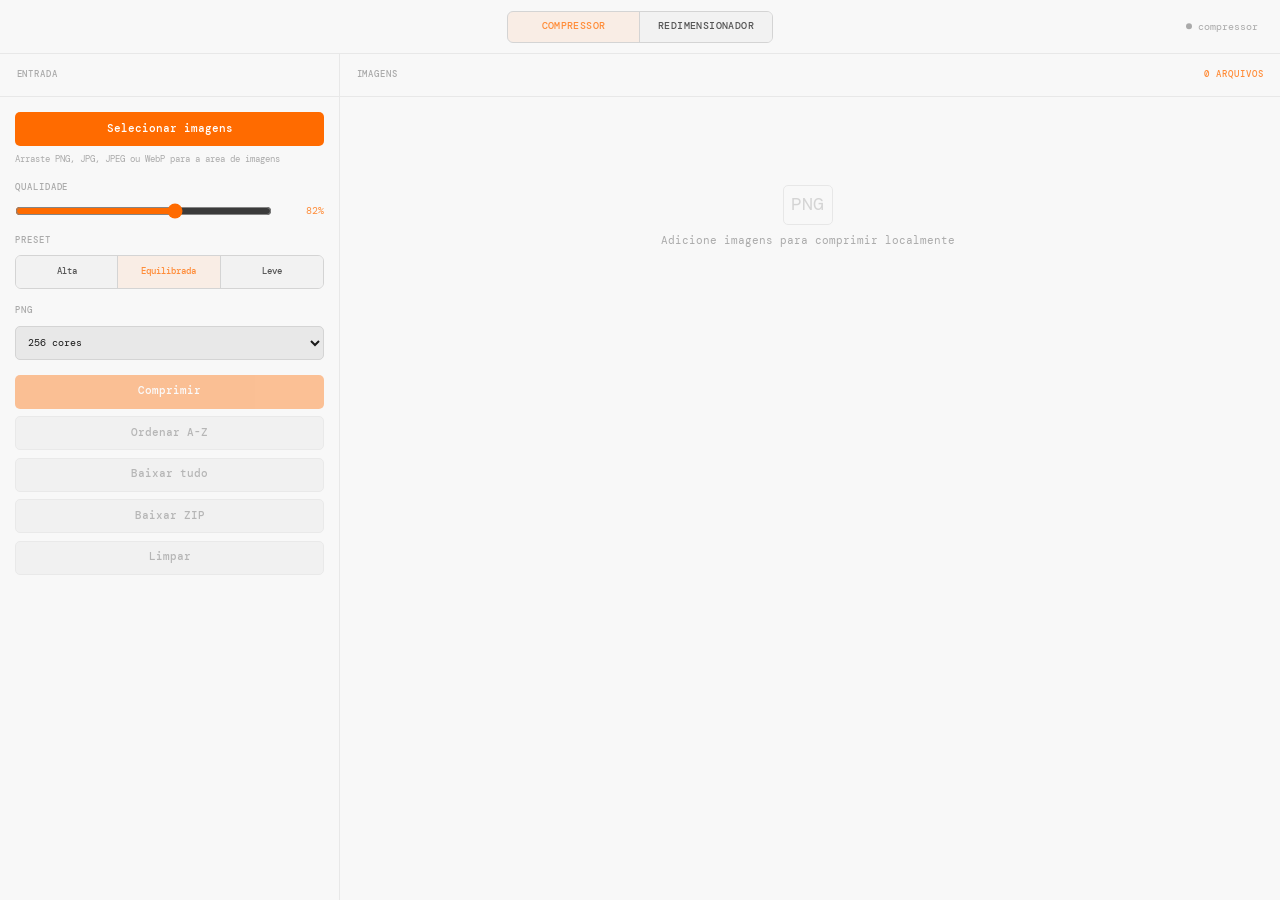
==== commit 8a921e10: "a" ====
--- a/app/features/imagens/index.html
+++ b/app/features/imagens/index.html
@@ -1,80 +1,80 @@
-<!DOCTYPE html>
-<html lang="pt-BR">
-<head>
-  <meta charset="UTF-8">
-  <meta name="viewport" content="width=device-width, initial-scale=1.0">
-  <title>SenkoLib</title>
-  <script>
-    (function () {
-      function storedTheme() {
-        try {
-          return localStorage.getItem('senkolib_theme') || 'light';
-        } catch (error) {
-          return 'light';
-        }
-      }
-
-      function applyTheme(theme) {
-        document.documentElement.setAttribute('data-theme', theme);
-      }
-
-      applyTheme(storedTheme());
-      window.addEventListener('storage', function (event) {
-        if (event.key === 'senkolib_theme') applyTheme(storedTheme());
-      });
-    })();
-  </script>
-  <link rel="preconnect" href="https://fonts.googleapis.com">
-  <link rel="preconnect" href="https://fonts.gstatic.com" crossorigin>
-  <link href="https://fonts.googleapis.com/css2?family=Nunito:wght@400;600;700;800;900&family=DM+Mono:wght@400;500&display=swap" rel="stylesheet">
-  <link rel="stylesheet" href="../../shared/styles/senko-tokens.css">
-  <link rel="stylesheet" href="../../shared/styles/senko-components.css">
-  <link rel="stylesheet" href="styles/imagens.css">
-</head>
-<body>
-  <div class="image-tool-app">
-    <nav class="image-tool-nav" aria-label="Ferramentas de imagens">
-      <div class="tabs" role="tablist" aria-label="Ferramentas de imagens">
-        <button class="tab is-active" type="button" data-tab="compressor">Compressor</button>
-        <button class="tab" type="button" data-tab="resizer">Redimensionador</button>
-      </div>
-      <div class="header__status" aria-live="polite">
-        <div class="dot" id="dot"></div>
-        <span id="status-text">aguardando</span>
-      </div>
-    </nav>
-
-    <main class="image-tool-main">
-      <section class="view is-active" id="view-compressor" aria-label="Compressor">
-        <div class="compressor-layout">
-          <aside class="compressor-controls" aria-label="Controles do compressor">
-            <div class="panel__head">
-              <div class="panel__label">Entrada</div>
-            </div>
-
-            <div class="file-picker">
-              <button class="btn btn-primary" id="btn-pick-images" type="button">Selecionar imagens</button>
-              <span class="file-picker__hint">Arraste PNG, JPG, JPEG ou WebP para a area de imagens</span>
-            </div>
-            <input class="visually-hidden" id="image-input" type="file" accept="image/png,image/jpeg,image/webp" multiple>
-
-            <div class="control-group">
-              <label class="field-label" for="quality-range">Qualidade</label>
-              <div class="range-row">
-                <input id="quality-range" type="range" min="65" max="92" value="82">
-                <span class="range-value" id="quality-value">82%</span>
-              </div>
-            </div>
-
-            <div class="control-group">
-              <span class="field-label">Preset</span>
-              <div class="segmented segmented--compact">
-                <button class="segment" type="button" data-quality="88">Alta</button>
-                <button class="segment is-active" type="button" data-quality="82">Equilibrada</button>
-                <button class="segment" type="button" data-quality="74">Leve</button>
-              </div>
-            </div>
-
+<!DOCTYPE html>
+<html lang="pt-BR">
+<head>
+  <meta charset="UTF-8">
+  <meta name="viewport" content="width=device-width, initial-scale=1.0">
+  <title>SenkoLib</title>
+  <script>
+    (function () {
+      function storedTheme() {
+        try {
+          return localStorage.getItem('senkolib_theme') || 'light';
+        } catch (error) {
+          return 'light';
+        }
+      }
+
+      function applyTheme(theme) {
+        document.documentElement.setAttribute('data-theme', theme);
+      }
+
+      applyTheme(storedTheme());
+      window.addEventListener('storage', function (event) {
+        if (event.key === 'senkolib_theme') applyTheme(storedTheme());
+      });
+    })();
+  </script>
+  <link rel="preconnect" href="https://fonts.googleapis.com">
+  <link rel="preconnect" href="https://fonts.gstatic.com" crossorigin>
+  <link href="https://fonts.googleapis.com/css2?family=Nunito:wght@400;600;700;800;900&family=DM+Mono:wght@400;500&display=swap" rel="stylesheet">
+  <link rel="stylesheet" href="../../shared/styles/senko-tokens.css">
+  <link rel="stylesheet" href="../../shared/styles/senko-components.css">
+  <link rel="stylesheet" href="styles/imagens.css">
+</head>
+<body>
+  <div class="image-tool-app">
+    <nav class="image-tool-nav" aria-label="Ferramentas de imagens">
+      <div class="tabs" role="tablist" aria-label="Ferramentas de imagens">
+        <button class="tab is-active" type="button" data-tab="compressor">Compressor</button>
+        <button class="tab" type="button" data-tab="resizer">Redimensionador</button>
+      </div>
+      <div class="header__status" aria-live="polite">
+        <div class="dot" id="dot"></div>
+        <span id="status-text">aguardando</span>
+      </div>
+    </nav>
+
+    <main class="image-tool-main">
+      <section class="view is-active" id="view-compressor" aria-label="Compressor">
+        <div class="compressor-layout">
+          <aside class="compressor-controls" aria-label="Controles do compressor">
+            <div class="panel__head">
+              <div class="panel__label">Entrada</div>
+            </div>
+
+            <div class="file-picker">
+              <button class="btn btn-primary" id="btn-pick-images" type="button">Selecionar imagens</button>
+              <span class="file-picker__hint">Arraste PNG, JPG, JPEG ou WebP para a area de imagens</span>
+            </div>
+            <input class="visually-hidden" id="image-input" type="file" accept="image/png,image/jpeg,image/webp" multiple>
+
+            <div class="control-group">
+              <label class="field-label" for="quality-range">Qualidade</label>
+              <div class="range-row">
+                <input id="quality-range" type="range" min="65" max="92" value="82">
+                <span class="range-value" id="quality-value">82%</span>
+              </div>
+            </div>
+
+            <div class="control-group">
+              <span class="field-label">Preset</span>
+              <div class="segmented segmented--compact">
+                <button class="segment" type="button" data-quality="88">Alta</button>
+                <button class="segment is-active" type="button" data-quality="82">Equilibrada</button>
+                <button class="segment" type="button" data-quality="74">Leve</button>
+              </div>
+            </div>
+
             <div class="control-group">
               <label class="field-label" for="png-colors">PNG</label>
               <select id="png-colors" class="select">
@@ -84,118 +84,106 @@
               </select>
             </div>
 
-            <div class="control-section-label">Saida</div>
+            <div class="actions actions--stack">
+              <button class="btn btn-primary" id="btn-compress" disabled>Comprimir</button>
+              <button class="btn btn-ghost" id="btn-sort-images" disabled>Ordenar A-Z</button>
+              <button class="btn btn-ghost" id="btn-download-each" disabled>Baixar tudo</button>
+              <button class="btn btn-ghost" id="btn-download-all" disabled>Baixar ZIP</button>
+              <button class="btn btn-ghost" id="btn-clear-images" disabled>Limpar</button>
+            </div>
+          </aside>
+
+          <section class="compressor-results">
+            <div class="panel__head">
+              <div class="panel__label">Imagens</div>
+              <div class="panel__label panel__badge" id="compressor-badge">0 arquivos</div>
+            </div>
+            <div class="image-list" id="image-list">
+              <div class="empty">
+                <div class="empty__icon">PNG</div>
+                <div class="empty__text">Adicione imagens para comprimir localmente</div>
+              </div>
+            </div>
+          </section>
+        </div>
+      </section>
+
+      <section class="view" id="view-resizer" aria-label="Redimensionador">
+        <div class="resizer-layout">
+          <aside class="resizer-controls" aria-label="Controles do redimensionador">
+            <div class="panel__head">
+              <div class="panel__label">Variantes</div>
+            </div>
+
+            <div class="file-picker">
+              <button class="btn btn-primary" id="btn-pick-resize-images" type="button">Selecionar imagens</button>
+              <span class="file-picker__hint">Arraste PNG, JPG, JPEG ou WebP para a area de imagens</span>
+            </div>
+            <input class="visually-hidden" id="resize-image-input" type="file" accept="image/png,image/jpeg,image/webp" multiple>
 
             <div class="control-group">
-              <span class="field-label">Tipo de arquivo</span>
-              <div class="segmented segmented--format">
-                <button class="segment is-active" type="button" data-output-format="original">Original</button>
-                <button class="segment" type="button" data-output-format="webp">WebP</button>
-                <button class="segment" type="button" data-output-format="jpg">JPG</button>
-                <button class="segment" type="button" data-output-format="png">PNG</button>
+              <span class="field-label">Breakpoints</span>
+              <div class="resize-breakpoints" id="resize-breakpoints"></div>
+              <button class="btn btn-ghost resize-add" id="btn-add-resize-breakpoint" type="button">Adicionar medida</button>
+              <div class="resize-name-preview" id="resize-name-preview"></div>
+            </div>
+
+            <div class="control-group">
+              <span class="field-label">Formato final</span>
+              <div class="segmented" id="resize-format-options">
+                <button class="segment is-active" type="button" data-resize-format="webp">WebP</button>
+                <button class="segment" type="button" data-resize-format="jpg">JPG</button>
+                <button class="segment" type="button" data-resize-format="both">Ambos</button>
               </div>
             </div>
 
+            <div class="control-group">
+              <label class="field-label" for="resize-quality-range">Qualidade</label>
+              <div class="range-row">
+                <input id="resize-quality-range" type="range" min="50" max="100" value="80">
+                <span class="range-value" id="resize-quality-value">80%</span>
+              </div>
+            </div>
+
+            <div class="resize-progress is-hidden" id="resize-progress">
+              <div class="resize-progress__track">
+                <div class="resize-progress__fill" id="resize-progress-fill"></div>
+              </div>
+              <div class="resize-progress__label" id="resize-progress-label">aguardando</div>
+            </div>
+
             <div class="actions actions--stack">
-              <button class="btn btn-primary" id="btn-compress" disabled>Comprimir</button>
-              <button class="btn btn-ghost" id="btn-sort-images" disabled>Ordenar A-Z</button>
-              <button class="btn btn-ghost" id="btn-download-each" disabled>Baixar tudo</button>
-              <button class="btn btn-ghost" id="btn-download-all" disabled>Baixar ZIP</button>
-              <button class="btn btn-ghost" id="btn-clear-images" disabled>Limpar</button>
-            </div>
-          </aside>
-
-          <section class="compressor-results">
-            <div class="panel__head">
-              <div class="panel__label">Imagens</div>
-              <div class="panel__label panel__badge" id="compressor-badge">0 arquivos</div>
-            </div>
-            <div class="image-list" id="image-list">
-              <div class="empty">
-                <div class="empty__icon">PNG</div>
-                <div class="empty__text">Adicione imagens para comprimir localmente</div>
-              </div>
-            </div>
-          </section>
-        </div>
-      </section>
-
-      <section class="view" id="view-resizer" aria-label="Redimensionador">
-        <div class="resizer-layout">
-          <aside class="resizer-controls" aria-label="Controles do redimensionador">
-            <div class="panel__head">
-              <div class="panel__label">Variantes</div>
-            </div>
-
-            <div class="file-picker">
-              <button class="btn btn-primary" id="btn-pick-resize-images" type="button">Selecionar imagens</button>
-              <span class="file-picker__hint">Arraste PNG, JPG, JPEG ou WebP para a area de imagens</span>
-            </div>
-            <input class="visually-hidden" id="resize-image-input" type="file" accept="image/png,image/jpeg,image/webp" multiple>
-
-            <div class="control-group">
-              <span class="field-label">Breakpoints</span>
-              <div class="resize-breakpoints" id="resize-breakpoints"></div>
-              <button class="btn btn-ghost resize-add" id="btn-add-resize-breakpoint" type="button">Adicionar medida</button>
-              <div class="resize-name-preview" id="resize-name-preview"></div>
-            </div>
-
-            <div class="control-group">
-              <span class="field-label">Formato final</span>
-              <div class="segmented" id="resize-format-options">
-                <button class="segment is-active" type="button" data-resize-format="webp">WebP</button>
-                <button class="segment" type="button" data-resize-format="jpg">JPG</button>
-                <button class="segment" type="button" data-resize-format="both">Ambos</button>
-              </div>
-            </div>
-
-            <div class="control-group">
-              <label class="field-label" for="resize-quality-range">Qualidade</label>
-              <div class="range-row">
-                <input id="resize-quality-range" type="range" min="50" max="100" value="80">
-                <span class="range-value" id="resize-quality-value">80%</span>
-              </div>
-            </div>
-
-            <div class="resize-progress is-hidden" id="resize-progress">
-              <div class="resize-progress__track">
-                <div class="resize-progress__fill" id="resize-progress-fill"></div>
-              </div>
-              <div class="resize-progress__label" id="resize-progress-label">aguardando</div>
-            </div>
-
-            <div class="actions actions--stack">
-              <button class="btn btn-primary" id="btn-generate-resize-zip" disabled>Gerar ZIP</button>
-              <button class="btn btn-ghost" id="btn-clear-resize-images" disabled>Limpar</button>
-            </div>
-          </aside>
-
-          <section class="resizer-results">
-            <div class="panel__head">
-              <div class="panel__label">Imagens</div>
-              <div class="panel__label panel__badge" id="resize-badge">0 arquivos</div>
-            </div>
-            <div class="resizer-output">
-              <div class="resize-file-list" id="resize-file-list">
-                <div class="empty">
-                  <div class="empty__icon">ZIP</div>
-                  <div class="empty__text">Adicione imagens para gerar variantes responsivas</div>
-                </div>
-              </div>
-              <div class="resize-log is-hidden" id="resize-log"></div>
-            </div>
-          </section>
-        </div>
-      </section>
-    </main>
-  </div>
-
-  <script src="vendor/jszip.min.js"></script>
-  <script src="vendor/UPNG.min.js"></script>
-  <script src="vendor/browser-image-compression.js"></script>
-  <script src="scripts/imagens-utils.js?v=20260607-independent"></script>
-  <script src="scripts/compressor.js?v=20260710-output-format"></script>
-  <script src="scripts/resizer.js"></script>
-  <script src="scripts/imagens-app.js"></script>
-</body>
-</html>
+              <button class="btn btn-primary" id="btn-generate-resize-zip" disabled>Gerar ZIP</button>
+              <button class="btn btn-ghost" id="btn-clear-resize-images" disabled>Limpar</button>
+            </div>
+          </aside>
+
+          <section class="resizer-results">
+            <div class="panel__head">
+              <div class="panel__label">Imagens</div>
+              <div class="panel__label panel__badge" id="resize-badge">0 arquivos</div>
+            </div>
+            <div class="resizer-output">
+              <div class="resize-file-list" id="resize-file-list">
+                <div class="empty">
+                  <div class="empty__icon">ZIP</div>
+                  <div class="empty__text">Adicione imagens para gerar variantes responsivas</div>
+                </div>
+              </div>
+              <div class="resize-log is-hidden" id="resize-log"></div>
+            </div>
+          </section>
+        </div>
+      </section>
+    </main>
+  </div>
+
+  <script src="vendor/jszip.min.js"></script>
+  <script src="vendor/UPNG.min.js"></script>
+  <script src="vendor/browser-image-compression.js"></script>
+  <script src="scripts/imagens-utils.js?v=20260607-independent"></script>
+  <script src="scripts/compressor.js?v=20260529-firefox-download"></script>
+  <script src="scripts/resizer.js"></script>
+  <script src="scripts/imagens-app.js"></script>
+</body>
+</html>
--- a/app/features/imagens/styles/imagens.css
+++ b/app/features/imagens/styles/imagens.css
@@ -1,319 +1,217 @@
-* {
-  box-sizing: border-box;
-  margin: 0;
-  padding: 0;
-}
-
-:host {
-  display: block;
-  height: 100%;
-  min-height: 0;
-  background: var(--bg);
-  color: var(--text);
-  font-family: var(--font-body);
-}
-
-html,
-body {
-  width: 100%;
-  height: 100%;
-  overflow: hidden;
-  background: var(--bg);
-  color: var(--text);
-  font-family: var(--font-body);
-  line-height: 1.5;
-}
-
-button,
-input,
-select,
-textarea {
-  font: inherit;
-}
-
-.image-tool-app {
-  height: 100%;
-  min-height: 0;
-  display: grid;
-  grid-template-rows: 54px minmax(0, 1fr);
-  background: var(--bg);
-}
-
-body > .image-tool-app {
-  height: 100vh;
-}
-
-.image-tool-nav {
-  position: relative;
-  height: 54px;
-  display: flex;
-  align-items: center;
-  justify-content: center;
-  gap: 1rem;
-  border-bottom: 1px solid var(--border);
-  background: var(--surface);
-  padding: .75rem 1.5rem;
-}
-
-.tabs {
-  display: inline-flex;
-  border: 1px solid var(--border2);
-  border-radius: 6px;
-  overflow: hidden;
-}
-
-.tab {
-  min-width: 132px;
-  min-height: 30px;
-  border: 0;
-  border-right: 1px solid var(--border2);
-  background: var(--surface2);
-  color: var(--text2);
-  cursor: pointer;
-  font-family: var(--mono);
-  font-size: .66rem;
-  font-weight: 500;
-  letter-spacing: .04em;
-  padding: .38rem .7rem;
-  text-transform: uppercase;
-  transition: background .15s ease, color .15s ease;
-}
-
-.tab:last-child {
-  border-right: 0;
-}
-
-.tab:hover {
-  color: var(--text);
-}
-
-.tab.is-active {
-  background: var(--accent-bg);
-  color: var(--accent2);
-}
-
-.header__status {
-  position: absolute;
-  top: 50%;
-  right: 1.5rem;
-  transform: translateY(-50%);
-  margin-left: 0;
-  display: flex;
-  align-items: center;
-  gap: .4rem;
-  color: var(--text3);
-  font-family: var(--mono);
-  font-size: .68rem;
-}
-
-.dot {
-  width: 6px;
-  height: 6px;
-  border-radius: 50%;
-  background: var(--text3);
-  transition: background .25s ease, box-shadow .25s ease, opacity .25s ease;
-}
-
-.dot.ok {
-  background: var(--green);
-  box-shadow: 0 0 0 3px rgba(26, 158, 82, .14);
-}
-
-.dot.busy {
-  background: var(--yellow);
-  animation: senkoImageBlink .8s infinite;
-}
-
-@keyframes senkoImageBlink {
-  0%,
-  100% {
-    opacity: 1;
-  }
-
-  50% {
-    opacity: .32;
-  }
-}
-
-.image-tool-main,
-.view {
-  min-height: 0;
-}
-
-.image-tool-main {
-  height: 100%;
-  overflow: hidden;
-}
-
-.view {
-  display: none;
-  height: 100%;
-  min-height: 0;
-}
-
-.view.is-active {
-  display: block;
-}
-
-.compressor-layout,
-.resizer-layout {
-  height: 100%;
-  min-height: 0;
-  display: grid;
-  background: var(--bg);
-}
-
-.compressor-layout {
-  grid-template-columns: 340px minmax(0, 1fr);
-}
-
-.resizer-layout {
-  grid-template-columns: 380px minmax(0, 1fr);
-}
-
-.compressor-controls,
-.resizer-controls {
-  min-height: 0;
-  overflow-y: auto;
-  display: flex;
-  flex-direction: column;
-  gap: 1rem;
-  border-right: 1px solid var(--border);
-  background: var(--surface);
-  padding: 0 1rem 1rem;
-}
-
-.compressor-controls .panel__head,
-.resizer-controls .panel__head {
-  margin: 0 -1rem;
-}
-
-.compressor-results,
-.resizer-results {
-  min-width: 0;
-  min-height: 0;
-  position: relative;
-  overflow: hidden;
-  display: flex;
-  flex-direction: column;
-}
-
-.panel__head {
-  min-height: 43px;
-  flex-shrink: 0;
-  display: flex;
-  align-items: center;
-  gap: .5rem;
-  border-bottom: 1px solid var(--border);
-  background: var(--surface);
-  padding: .65rem 1.1rem;
-}
-
-.panel__label,
-.field-label,
-.stat__label {
-  color: var(--text3);
-  font-family: var(--mono);
-  font-size: .62rem;
-  font-weight: 500;
-  letter-spacing: .1em;
-  text-transform: uppercase;
-}
-
-.panel__badge {
-  margin-left: auto;
-  color: var(--accent2);
-}
-
-.file-picker {
-  display: flex;
-  flex-direction: column;
-  gap: .45rem;
-}
-
-.file-picker .btn {
-  width: 100%;
-}
-
-.file-picker__hint {
-  color: var(--text3);
-  font-family: var(--mono);
-  font-size: .62rem;
-  line-height: 1.45;
-}
-
-.compressor-results.is-dragover,
-.resizer-results.is-dragover {
-  outline: 2px solid var(--accent);
-  outline-offset: -2px;
-}
-
-.compressor-results.is-dragover::after,
-.resizer-results.is-dragover::after {
-  content: 'Solte as imagens aqui';
-  position: absolute;
-  inset: 1rem;
-  z-index: 5;
-  display: grid;
-  place-items: center;
-  border: 1px dashed var(--accent);
-  border-radius: 8px;
-  background: var(--surface);
-  color: var(--accent2);
-  font-family: var(--mono);
-  font-size: .78rem;
-  font-weight: 500;
-  letter-spacing: .04em;
-  pointer-events: none;
-  text-transform: uppercase;
-  box-shadow: 0 16px 40px rgba(0, 0, 0, .16);
-}
-
-.dropzone {
-  min-height: 160px;
-  display: flex;
-  flex-direction: column;
-  align-items: center;
-  justify-content: center;
-  gap: .35rem;
-  border: 1px dashed var(--border2);
-  border-radius: 8px;
-  background: var(--bg);
-  cursor: pointer;
-  padding: 1rem;
-  text-align: center;
-  transition: background .15s ease, border-color .15s ease;
-}
-
-.dropzone:hover,
-.dropzone.is-dragover {
-  border-color: var(--accent);
-  background: var(--accent-bg);
-}
-
-.dropzone__title {
-  color: var(--text);
-  font-family: var(--mono);
-  font-size: .78rem;
-  font-weight: 500;
-}
-
-.dropzone__text {
-  color: var(--text3);
-  font-family: var(--mono);
-  font-size: .66rem;
-}
-
-.control-group {
-  display: flex;
-  flex-direction: column;
+* {
+  box-sizing: border-box;
+  margin: 0;
+  padding: 0;
+}
+
+:host {
+  display: block;
+  height: 100%;
+  min-height: 0;
+  background: var(--bg);
+  color: var(--text);
+  font-family: var(--font-body);
+}
+
+html,
+body {
+  width: 100%;
+  height: 100%;
+  overflow: hidden;
+  background: var(--bg);
+  color: var(--text);
+  font-family: var(--font-body);
+  line-height: 1.5;
+}
+
+button,
+input,
+select,
+textarea {
+  font: inherit;
+}
+
+.image-tool-app {
+  height: 100%;
+  min-height: 0;
+  display: grid;
+  grid-template-rows: 54px minmax(0, 1fr);
+  background: var(--bg);
+}
+
+body > .image-tool-app {
+  height: 100vh;
+}
+
+.image-tool-nav {
+  position: relative;
+  height: 54px;
+  display: flex;
+  align-items: center;
+  justify-content: center;
+  gap: 1rem;
+  border-bottom: 1px solid var(--border);
+  background: var(--surface);
+  padding: .75rem 1.5rem;
+}
+
+.tabs {
+  display: inline-flex;
+  border: 1px solid var(--border2);
+  border-radius: 6px;
+  overflow: hidden;
+}
+
+.tab {
+  min-width: 132px;
+  min-height: 30px;
+  border: 0;
+  border-right: 1px solid var(--border2);
+  background: var(--surface2);
+  color: var(--text2);
+  cursor: pointer;
+  font-family: var(--mono);
+  font-size: .66rem;
+  font-weight: 500;
+  letter-spacing: .04em;
+  padding: .38rem .7rem;
+  text-transform: uppercase;
+  transition: background .15s ease, color .15s ease;
+}
+
+.tab:last-child {
+  border-right: 0;
+}
+
+.tab:hover {
+  color: var(--text);
+}
+
+.tab.is-active {
+  background: var(--accent-bg);
+  color: var(--accent2);
+}
+
+.header__status {
+  position: absolute;
+  top: 50%;
+  right: 1.5rem;
+  transform: translateY(-50%);
+  margin-left: 0;
+  display: flex;
+  align-items: center;
+  gap: .4rem;
+  color: var(--text3);
+  font-family: var(--mono);
+  font-size: .68rem;
+}
+
+.dot {
+  width: 6px;
+  height: 6px;
+  border-radius: 50%;
+  background: var(--text3);
+  transition: background .25s ease, box-shadow .25s ease, opacity .25s ease;
+}
+
+.dot.ok {
+  background: var(--green);
+  box-shadow: 0 0 0 3px rgba(26, 158, 82, .14);
+}
+
+.dot.busy {
+  background: var(--yellow);
+  animation: senkoImageBlink .8s infinite;
+}
+
+@keyframes senkoImageBlink {
+  0%,
+  100% {
+    opacity: 1;
+  }
+
+  50% {
+    opacity: .32;
+  }
+}
+
+.image-tool-main,
+.view {
+  min-height: 0;
+}
+
+.image-tool-main {
+  height: 100%;
+  overflow: hidden;
+}
+
+.view {
+  display: none;
+  height: 100%;
+  min-height: 0;
+}
+
+.view.is-active {
+  display: block;
+}
+
+.compressor-layout,
+.resizer-layout {
+  height: 100%;
+  min-height: 0;
+  display: grid;
+  background: var(--bg);
+}
+
+.compressor-layout {
+  grid-template-columns: 340px minmax(0, 1fr);
+}
+
+.resizer-layout {
+  grid-template-columns: 380px minmax(0, 1fr);
+}
+
+.compressor-controls,
+.resizer-controls {
+  min-height: 0;
+  overflow-y: auto;
+  display: flex;
+  flex-direction: column;
+  gap: 1rem;
+  border-right: 1px solid var(--border);
+  background: var(--surface);
+  padding: 0 1rem 1rem;
+}
+
+.compressor-controls .panel__head,
+.resizer-controls .panel__head {
+  margin: 0 -1rem;
+}
+
+.compressor-results,
+.resizer-results {
+  min-width: 0;
+  min-height: 0;
+  position: relative;
+  overflow: hidden;
+  display: flex;
+  flex-direction: column;
+}
+
+.panel__head {
+  min-height: 43px;
+  flex-shrink: 0;
+  display: flex;
+  align-items: center;
   gap: .5rem;
-}
-
-.control-section-label {
-  margin-top: .15rem;
-  border-top: 1px solid var(--border);
-  padding-top: .95rem;
+  border-bottom: 1px solid var(--border);
+  background: var(--surface);
+  padding: .65rem 1.1rem;
+}
+
+.panel__label,
+.field-label,
+.stat__label {
   color: var(--text3);
   font-family: var(--mono);
   font-size: .62rem;
@@ -322,25 +220,115 @@
   text-transform: uppercase;
 }
 
-.range-row {
-  display: flex;
-  align-items: center;
-  gap: .65rem;
-}
-
-input[type="range"] {
-  width: 100%;
-  accent-color: var(--accent);
-}
-
-.range-value {
-  min-width: 42px;
-  color: var(--accent2);
-  font-family: var(--mono);
-  font-size: .68rem;
-  text-align: right;
-}
-
+.panel__badge {
+  margin-left: auto;
+  color: var(--accent2);
+}
+
+.file-picker {
+  display: flex;
+  flex-direction: column;
+  gap: .45rem;
+}
+
+.file-picker .btn {
+  width: 100%;
+}
+
+.file-picker__hint {
+  color: var(--text3);
+  font-family: var(--mono);
+  font-size: .62rem;
+  line-height: 1.45;
+}
+
+.compressor-results.is-dragover,
+.resizer-results.is-dragover {
+  outline: 2px solid var(--accent);
+  outline-offset: -2px;
+}
+
+.compressor-results.is-dragover::after,
+.resizer-results.is-dragover::after {
+  content: 'Solte as imagens aqui';
+  position: absolute;
+  inset: 1rem;
+  z-index: 5;
+  display: grid;
+  place-items: center;
+  border: 1px dashed var(--accent);
+  border-radius: 8px;
+  background: var(--surface);
+  color: var(--accent2);
+  font-family: var(--mono);
+  font-size: .78rem;
+  font-weight: 500;
+  letter-spacing: .04em;
+  pointer-events: none;
+  text-transform: uppercase;
+  box-shadow: 0 16px 40px rgba(0, 0, 0, .16);
+}
+
+.dropzone {
+  min-height: 160px;
+  display: flex;
+  flex-direction: column;
+  align-items: center;
+  justify-content: center;
+  gap: .35rem;
+  border: 1px dashed var(--border2);
+  border-radius: 8px;
+  background: var(--bg);
+  cursor: pointer;
+  padding: 1rem;
+  text-align: center;
+  transition: background .15s ease, border-color .15s ease;
+}
+
+.dropzone:hover,
+.dropzone.is-dragover {
+  border-color: var(--accent);
+  background: var(--accent-bg);
+}
+
+.dropzone__title {
+  color: var(--text);
+  font-family: var(--mono);
+  font-size: .78rem;
+  font-weight: 500;
+}
+
+.dropzone__text {
+  color: var(--text3);
+  font-family: var(--mono);
+  font-size: .66rem;
+}
+
+.control-group {
+  display: flex;
+  flex-direction: column;
+  gap: .5rem;
+}
+
+.range-row {
+  display: flex;
+  align-items: center;
+  gap: .65rem;
+}
+
+input[type="range"] {
+  width: 100%;
+  accent-color: var(--accent);
+}
+
+.range-value {
+  min-width: 42px;
+  color: var(--accent2);
+  font-family: var(--mono);
+  font-size: .68rem;
+  text-align: right;
+}
+
 .segmented {
   display: grid;
   grid-template-columns: repeat(3, minmax(0, 1fr));
@@ -349,548 +337,544 @@
   overflow: hidden;
 }
 
-.segmented--format {
-  grid-template-columns: repeat(4, minmax(0, 1fr));
-}
-
-.segment {
-  min-height: 32px;
-  border: 0;
-  border-right: 1px solid var(--border2);
-  background: var(--surface2);
-  color: var(--text2);
-  cursor: pointer;
-  font-family: var(--mono);
-  font-size: .62rem;
-  font-weight: 500;
-  transition: background .15s ease, color .15s ease;
-}
-
-.segment:last-child {
-  border-right: 0;
-}
-
-.segment:hover {
-  color: var(--text);
-}
-
-.segment.is-active {
-  background: var(--accent-bg);
-  color: var(--accent2);
-}
-
-.select,
-.text-input,
-.filename-input {
-  width: 100%;
-  min-height: 34px;
-  border: 1px solid var(--border2);
-  border-radius: 5px;
-  background: var(--surface3);
-  color: var(--text);
-  outline: none;
-  padding: .35rem .55rem;
-  font-family: var(--mono);
-  font-size: .68rem;
-}
-
-.select:focus,
-.text-input:focus,
-.filename-input:focus {
-  border-color: var(--accent);
-}
-
-.actions {
-  flex-shrink: 0;
-  display: flex;
-  align-items: center;
-  gap: .5rem;
-  border-top: 1px solid var(--border);
-  background: var(--surface);
-  padding: .65rem 1.1rem;
-}
-
-.actions--stack {
-  flex-direction: column;
-  align-items: stretch;
-  border: 0;
-  background: transparent;
-  padding: 0;
-}
-
-.btn {
-  min-height: 34px;
-  border: 0;
-  border-radius: 5px;
-  cursor: pointer;
-  font-family: var(--mono);
-  font-size: .7rem;
-  font-weight: 500;
-  padding: .45rem .9rem;
-  transition: background .15s ease, border-color .15s ease, color .15s ease;
-}
-
-.btn-primary {
-  background: var(--accent);
-  color: #fff;
-}
-
-.btn-primary:hover {
-  background: var(--accent2);
-}
-
-.btn-ghost {
-  border: 1px solid var(--border2);
-  background: var(--surface3);
-  color: var(--text2);
-}
-
-.btn-ghost:hover {
-  color: var(--text);
-  border-color: var(--accent);
-}
-
-.btn:disabled {
-  opacity: .4;
-  cursor: not-allowed;
-}
-
-.image-list {
-  flex: 1 1 0;
-  height: 100%;
-  min-height: 0;
-  overflow-x: hidden;
-  overflow-y: scroll;
-  overscroll-behavior: contain;
-  scrollbar-gutter: stable;
-  display: grid;
-  grid-template-columns: repeat(auto-fill, minmax(280px, 1fr));
-  grid-auto-rows: max-content;
-  align-content: start;
-  align-items: start;
-  gap: 1rem;
-  padding: 1rem;
-}
-
-.empty {
-  min-height: 210px;
-  grid-column: 1 / -1;
-  display: flex;
-  flex-direction: column;
-  align-items: center;
-  justify-content: center;
-  gap: .5rem;
-  color: var(--text3);
-}
-
-.empty__icon {
-  border: 1px solid var(--border2);
-  border-radius: 5px;
-  color: var(--text3);
-  font-family: var(--mono);
-  font-size: 1.2rem;
-  opacity: .45;
-  padding: .35rem .5rem;
-}
-
-.empty__text {
-  color: var(--text3);
-  font-family: var(--mono);
-  font-size: .75rem;
-  text-align: center;
-}
-
-.image-card {
-  min-width: 0;
-  align-self: start;
-  overflow: hidden;
-  border: 1px solid var(--border);
-  border-radius: 8px;
-  background: var(--surface);
-}
-
-.image-preview {
-  aspect-ratio: 16 / 10;
-  display: flex;
-  align-items: center;
-  justify-content: center;
-  border-bottom: 1px solid var(--border);
-  background: var(--bg);
-}
-
-.image-preview img {
-  width: 100%;
-  height: 100%;
-  object-fit: contain;
-}
-
-.image-info {
-  display: flex;
-  flex-direction: column;
-  gap: .55rem;
-  padding: .75rem;
-}
-
-.image-name {
-  overflow: hidden;
-  color: var(--text);
-  font-family: var(--mono);
-  font-size: .66rem;
-  text-overflow: ellipsis;
-  white-space: nowrap;
-}
-
-.filename-field {
-  display: flex;
-  flex-direction: column;
-  gap: .35rem;
-}
-
-.filename-input {
-  text-overflow: clip;
-}
-
-.image-stats {
-  display: grid;
-  grid-template-columns: 1fr 1fr;
-  gap: .45rem;
-}
-
-.stat {
-  border: 1px solid var(--border);
-  border-radius: 6px;
-  background: var(--bg);
-  padding: .45rem;
-}
-
-.stat__value {
-  display: block;
-  margin-top: .2rem;
-  color: var(--text2);
-  font-family: var(--mono);
-  font-size: .68rem;
-}
-
-.saving {
-  color: var(--green);
-}
-
-.image-card__actions {
-  display: flex;
-  gap: .5rem;
-}
-
-.image-card__actions .btn {
-  flex: 1;
-  min-height: 30px;
-  padding: .35rem .55rem;
-  font-size: .62rem;
-}
-
-.tag {
-  width: fit-content;
-  display: inline-flex;
-  border: 1px solid var(--border2);
-  border-radius: 4px;
-  color: var(--text3);
-  font-family: var(--mono);
-  font-size: .56rem;
-  padding: .15rem .4rem;
-  text-transform: uppercase;
-}
-
-.resizer-output {
-  flex: 1;
-  min-width: 0;
-  min-height: 0;
-  overflow: hidden;
-  display: grid;
-  grid-template-rows: minmax(0, 1fr) auto;
-  gap: 1rem;
-  padding: 1rem;
-}
-
-.resize-breakpoints {
-  display: flex;
-  flex-direction: column;
-  gap: .55rem;
-}
-
-.resize-breakpoint {
-  display: grid;
-  grid-template-columns: minmax(84px, 1fr) minmax(84px, 1fr);
-  gap: .5rem;
-  align-items: end;
-  border: 1px solid var(--border);
-  border-radius: 6px;
-  background: var(--bg);
-  padding: .55rem;
-}
-
-.resize-breakpoint__field {
-  min-width: 0;
-  display: flex;
-  flex-direction: column;
-  gap: .35rem;
-}
-
-.resize-breakpoint__field .text-input {
-  background: var(--surface2);
-}
-
-.resize-breakpoint__remove {
-  grid-column: 1 / -1;
-  justify-self: end;
-}
-
-.resize-add {
-  width: 100%;
-}
-
-.resize-name-preview {
-  min-height: 48px;
-  border: 1px solid var(--border);
-  border-radius: 6px;
-  background: var(--bg);
-  color: var(--text3);
-  font-family: var(--mono);
-  font-size: .62rem;
-  line-height: 1.6;
-  padding: .55rem;
-  word-break: break-word;
-}
-
-.resize-progress {
-  border: 1px solid var(--border);
-  border-radius: 6px;
-  background: var(--bg);
-  padding: .65rem;
-}
-
-.resize-progress__track {
-  height: 6px;
-  overflow: hidden;
-  border-radius: 99px;
-  background: var(--surface3);
-}
-
-.resize-progress__fill {
-  width: 0;
-  height: 100%;
-  border-radius: 99px;
-  background: var(--green);
-  transition: width .18s ease;
-}
-
-.resize-progress__label {
-  margin-top: .5rem;
-  color: var(--text3);
-  font-family: var(--mono);
-  font-size: .62rem;
-  word-break: break-word;
-}
-
-.resize-file-list {
-  min-height: 0;
-  overflow-x: hidden;
-  overflow-y: scroll;
-  overscroll-behavior: contain;
-  scrollbar-gutter: stable;
-  display: grid;
-  grid-template-columns: repeat(auto-fill, minmax(240px, 1fr));
-  grid-auto-rows: max-content;
-  align-content: start;
-  align-items: start;
-  gap: 1rem;
-}
-
-.resize-file-card {
-  min-width: 0;
-  align-self: start;
-  overflow: hidden;
-  display: grid;
-  grid-template-rows: 150px auto;
-  border: 1px solid var(--border);
-  border-radius: 8px;
-  background: var(--surface);
-}
-
-.resize-file-card__preview {
-  min-height: 0;
-  display: flex;
-  align-items: center;
-  justify-content: center;
-  border-bottom: 1px solid var(--border);
-  background: var(--bg);
-}
-
-.resize-file-card__preview img {
-  width: 100%;
-  height: 100%;
-  object-fit: contain;
-}
-
-.resize-file-card__body {
-  min-width: 0;
-  display: flex;
-  flex-direction: column;
-  gap: .55rem;
-  padding: .75rem;
-}
-
-.resize-file-card__name {
-  overflow: hidden;
-  color: var(--text);
-  font-family: var(--mono);
-  font-size: .66rem;
-  text-overflow: ellipsis;
-  white-space: nowrap;
-}
-
-.resize-file-card__meta {
-  display: flex;
-  align-items: center;
-  justify-content: space-between;
-  gap: .5rem;
-  color: var(--text3);
-  font-family: var(--mono);
-  font-size: .62rem;
-}
-
-.resize-log {
-  max-height: 220px;
-  overflow-y: auto;
-  display: flex;
-  flex-direction: column;
-  gap: .35rem;
-  border: 1px solid var(--border);
-  border-radius: 8px;
-  background: var(--bg);
-  padding: .75rem;
-}
-
-.resize-log__row {
-  font-family: var(--mono);
-  font-size: .62rem;
-  line-height: 1.5;
-  word-break: break-word;
-}
-
-.resize-log__row.is-ok {
-  color: var(--text2);
-}
-
-.resize-log__row.is-ok::before {
-  content: 'ok ';
-  color: var(--green);
-}
-
-.resize-log__row.is-error {
-  color: var(--red);
-}
-
-.resize-log__row.is-error::before {
-  content: 'erro ';
-}
-
-.copy-btn {
-  min-height: 26px;
-  border: 1px solid var(--border2);
-  border-radius: 3px;
-  background: var(--surface3);
-  color: var(--text3);
-  cursor: pointer;
-  font-family: var(--mono);
-  font-size: .56rem;
-  padding: .12rem .4rem;
-}
-
-.copy-btn:hover {
-  color: var(--accent2);
-  border-color: var(--accent);
-}
-
-.visually-hidden {
-  position: absolute;
-  width: 1px;
-  height: 1px;
-  overflow: hidden;
-  clip: rect(0 0 0 0);
-  clip-path: inset(50%);
-  white-space: nowrap;
-}
-
-.is-hidden {
-  display: none !important;
-}
-
-::-webkit-scrollbar {
-  width: 5px;
-  height: 5px;
-}
-
-::-webkit-scrollbar-track {
-  background: transparent;
-}
-
-::-webkit-scrollbar-thumb {
-  background: var(--border2);
-  border-radius: 3px;
-}
-
-::-webkit-scrollbar-thumb:hover {
-  background: var(--accent);
-}
-
-@media (max-width: 920px) {
-  .image-tool-app {
-    grid-template-rows: auto minmax(0, 1fr);
-  }
-
-  .image-tool-nav {
-    height: auto;
-    flex-wrap: wrap;
-  }
-
-  .compressor-layout,
-  .resizer-layout {
-    grid-template-columns: 1fr;
-    grid-template-rows: minmax(300px, 48%) minmax(0, 1fr);
-  }
-
-  .compressor-controls,
-  .resizer-controls {
-    border-right: 0;
-    border-bottom: 1px solid var(--border);
-    padding-bottom: 1rem;
-  }
-}
-
-@media (max-width: 560px) {
-  .image-tool-nav {
-    align-items: stretch;
-    flex-direction: column;
-    padding: .75rem 1rem;
-  }
-
-  .tabs {
-    width: 100%;
-  }
-
-  .tab {
-    min-width: 0;
-    flex: 1;
-  }
-
-  .header__status {
-    position: static;
-    transform: none;
-    margin-left: 0;
-    align-self: flex-end;
-  }
-
-  .image-list,
-  .resize-file-list {
-    grid-template-columns: 1fr;
-  }
-}
+.segment {
+  min-height: 32px;
+  border: 0;
+  border-right: 1px solid var(--border2);
+  background: var(--surface2);
+  color: var(--text2);
+  cursor: pointer;
+  font-family: var(--mono);
+  font-size: .62rem;
+  font-weight: 500;
+  transition: background .15s ease, color .15s ease;
+}
+
+.segment:last-child {
+  border-right: 0;
+}
+
+.segment:hover {
+  color: var(--text);
+}
+
+.segment.is-active {
+  background: var(--accent-bg);
+  color: var(--accent2);
+}
+
+.select,
+.text-input,
+.filename-input {
+  width: 100%;
+  min-height: 34px;
+  border: 1px solid var(--border2);
+  border-radius: 5px;
+  background: var(--surface3);
+  color: var(--text);
+  outline: none;
+  padding: .35rem .55rem;
+  font-family: var(--mono);
+  font-size: .68rem;
+}
+
+.select:focus,
+.text-input:focus,
+.filename-input:focus {
+  border-color: var(--accent);
+}
+
+.actions {
+  flex-shrink: 0;
+  display: flex;
+  align-items: center;
+  gap: .5rem;
+  border-top: 1px solid var(--border);
+  background: var(--surface);
+  padding: .65rem 1.1rem;
+}
+
+.actions--stack {
+  flex-direction: column;
+  align-items: stretch;
+  border: 0;
+  background: transparent;
+  padding: 0;
+}
+
+.btn {
+  min-height: 34px;
+  border: 0;
+  border-radius: 5px;
+  cursor: pointer;
+  font-family: var(--mono);
+  font-size: .7rem;
+  font-weight: 500;
+  padding: .45rem .9rem;
+  transition: background .15s ease, border-color .15s ease, color .15s ease;
+}
+
+.btn-primary {
+  background: var(--accent);
+  color: #fff;
+}
+
+.btn-primary:hover {
+  background: var(--accent2);
+}
+
+.btn-ghost {
+  border: 1px solid var(--border2);
+  background: var(--surface3);
+  color: var(--text2);
+}
+
+.btn-ghost:hover {
+  color: var(--text);
+  border-color: var(--accent);
+}
+
+.btn:disabled {
+  opacity: .4;
+  cursor: not-allowed;
+}
+
+.image-list {
+  flex: 1 1 0;
+  height: 100%;
+  min-height: 0;
+  overflow-x: hidden;
+  overflow-y: scroll;
+  overscroll-behavior: contain;
+  scrollbar-gutter: stable;
+  display: grid;
+  grid-template-columns: repeat(auto-fill, minmax(280px, 1fr));
+  grid-auto-rows: max-content;
+  align-content: start;
+  align-items: start;
+  gap: 1rem;
+  padding: 1rem;
+}
+
+.empty {
+  min-height: 210px;
+  grid-column: 1 / -1;
+  display: flex;
+  flex-direction: column;
+  align-items: center;
+  justify-content: center;
+  gap: .5rem;
+  color: var(--text3);
+}
+
+.empty__icon {
+  border: 1px solid var(--border2);
+  border-radius: 5px;
+  color: var(--text3);
+  font-family: var(--mono);
+  font-size: 1.2rem;
+  opacity: .45;
+  padding: .35rem .5rem;
+}
+
+.empty__text {
+  color: var(--text3);
+  font-family: var(--mono);
+  font-size: .75rem;
+  text-align: center;
+}
+
+.image-card {
+  min-width: 0;
+  align-self: start;
+  overflow: hidden;
+  border: 1px solid var(--border);
+  border-radius: 8px;
+  background: var(--surface);
+}
+
+.image-preview {
+  aspect-ratio: 16 / 10;
+  display: flex;
+  align-items: center;
+  justify-content: center;
+  border-bottom: 1px solid var(--border);
+  background: var(--bg);
+}
+
+.image-preview img {
+  width: 100%;
+  height: 100%;
+  object-fit: contain;
+}
+
+.image-info {
+  display: flex;
+  flex-direction: column;
+  gap: .55rem;
+  padding: .75rem;
+}
+
+.image-name {
+  overflow: hidden;
+  color: var(--text);
+  font-family: var(--mono);
+  font-size: .66rem;
+  text-overflow: ellipsis;
+  white-space: nowrap;
+}
+
+.filename-field {
+  display: flex;
+  flex-direction: column;
+  gap: .35rem;
+}
+
+.filename-input {
+  text-overflow: clip;
+}
+
+.image-stats {
+  display: grid;
+  grid-template-columns: 1fr 1fr;
+  gap: .45rem;
+}
+
+.stat {
+  border: 1px solid var(--border);
+  border-radius: 6px;
+  background: var(--bg);
+  padding: .45rem;
+}
+
+.stat__value {
+  display: block;
+  margin-top: .2rem;
+  color: var(--text2);
+  font-family: var(--mono);
+  font-size: .68rem;
+}
+
+.saving {
+  color: var(--green);
+}
+
+.image-card__actions {
+  display: flex;
+  gap: .5rem;
+}
+
+.image-card__actions .btn {
+  flex: 1;
+  min-height: 30px;
+  padding: .35rem .55rem;
+  font-size: .62rem;
+}
+
+.tag {
+  width: fit-content;
+  display: inline-flex;
+  border: 1px solid var(--border2);
+  border-radius: 4px;
+  color: var(--text3);
+  font-family: var(--mono);
+  font-size: .56rem;
+  padding: .15rem .4rem;
+  text-transform: uppercase;
+}
+
+.resizer-output {
+  flex: 1;
+  min-width: 0;
+  min-height: 0;
+  overflow: hidden;
+  display: grid;
+  grid-template-rows: minmax(0, 1fr) auto;
+  gap: 1rem;
+  padding: 1rem;
+}
+
+.resize-breakpoints {
+  display: flex;
+  flex-direction: column;
+  gap: .55rem;
+}
+
+.resize-breakpoint {
+  display: grid;
+  grid-template-columns: minmax(84px, 1fr) minmax(84px, 1fr);
+  gap: .5rem;
+  align-items: end;
+  border: 1px solid var(--border);
+  border-radius: 6px;
+  background: var(--bg);
+  padding: .55rem;
+}
+
+.resize-breakpoint__field {
+  min-width: 0;
+  display: flex;
+  flex-direction: column;
+  gap: .35rem;
+}
+
+.resize-breakpoint__field .text-input {
+  background: var(--surface2);
+}
+
+.resize-breakpoint__remove {
+  grid-column: 1 / -1;
+  justify-self: end;
+}
+
+.resize-add {
+  width: 100%;
+}
+
+.resize-name-preview {
+  min-height: 48px;
+  border: 1px solid var(--border);
+  border-radius: 6px;
+  background: var(--bg);
+  color: var(--text3);
+  font-family: var(--mono);
+  font-size: .62rem;
+  line-height: 1.6;
+  padding: .55rem;
+  word-break: break-word;
+}
+
+.resize-progress {
+  border: 1px solid var(--border);
+  border-radius: 6px;
+  background: var(--bg);
+  padding: .65rem;
+}
+
+.resize-progress__track {
+  height: 6px;
+  overflow: hidden;
+  border-radius: 99px;
+  background: var(--surface3);
+}
+
+.resize-progress__fill {
+  width: 0;
+  height: 100%;
+  border-radius: 99px;
+  background: var(--green);
+  transition: width .18s ease;
+}
+
+.resize-progress__label {
+  margin-top: .5rem;
+  color: var(--text3);
+  font-family: var(--mono);
+  font-size: .62rem;
+  word-break: break-word;
+}
+
+.resize-file-list {
+  min-height: 0;
+  overflow-x: hidden;
+  overflow-y: scroll;
+  overscroll-behavior: contain;
+  scrollbar-gutter: stable;
+  display: grid;
+  grid-template-columns: repeat(auto-fill, minmax(240px, 1fr));
+  grid-auto-rows: max-content;
+  align-content: start;
+  align-items: start;
+  gap: 1rem;
+}
+
+.resize-file-card {
+  min-width: 0;
+  align-self: start;
+  overflow: hidden;
+  display: grid;
+  grid-template-rows: 150px auto;
+  border: 1px solid var(--border);
+  border-radius: 8px;
+  background: var(--surface);
+}
+
+.resize-file-card__preview {
+  min-height: 0;
+  display: flex;
+  align-items: center;
+  justify-content: center;
+  border-bottom: 1px solid var(--border);
+  background: var(--bg);
+}
+
+.resize-file-card__preview img {
+  width: 100%;
+  height: 100%;
+  object-fit: contain;
+}
+
+.resize-file-card__body {
+  min-width: 0;
+  display: flex;
+  flex-direction: column;
+  gap: .55rem;
+  padding: .75rem;
+}
+
+.resize-file-card__name {
+  overflow: hidden;
+  color: var(--text);
+  font-family: var(--mono);
+  font-size: .66rem;
+  text-overflow: ellipsis;
+  white-space: nowrap;
+}
+
+.resize-file-card__meta {
+  display: flex;
+  align-items: center;
+  justify-content: space-between;
+  gap: .5rem;
+  color: var(--text3);
+  font-family: var(--mono);
+  font-size: .62rem;
+}
+
+.resize-log {
+  max-height: 220px;
+  overflow-y: auto;
+  display: flex;
+  flex-direction: column;
+  gap: .35rem;
+  border: 1px solid var(--border);
+  border-radius: 8px;
+  background: var(--bg);
+  padding: .75rem;
+}
+
+.resize-log__row {
+  font-family: var(--mono);
+  font-size: .62rem;
+  line-height: 1.5;
+  word-break: break-word;
+}
+
+.resize-log__row.is-ok {
+  color: var(--text2);
+}
+
+.resize-log__row.is-ok::before {
+  content: 'ok ';
+  color: var(--green);
+}
+
+.resize-log__row.is-error {
+  color: var(--red);
+}
+
+.resize-log__row.is-error::before {
+  content: 'erro ';
+}
+
+.copy-btn {
+  min-height: 26px;
+  border: 1px solid var(--border2);
+  border-radius: 3px;
+  background: var(--surface3);
+  color: var(--text3);
+  cursor: pointer;
+  font-family: var(--mono);
+  font-size: .56rem;
+  padding: .12rem .4rem;
+}
+
+.copy-btn:hover {
+  color: var(--accent2);
+  border-color: var(--accent);
+}
+
+.visually-hidden {
+  position: absolute;
+  width: 1px;
+  height: 1px;
+  overflow: hidden;
+  clip: rect(0 0 0 0);
+  clip-path: inset(50%);
+  white-space: nowrap;
+}
+
+.is-hidden {
+  display: none !important;
+}
+
+::-webkit-scrollbar {
+  width: 5px;
+  height: 5px;
+}
+
+::-webkit-scrollbar-track {
+  background: transparent;
+}
+
+::-webkit-scrollbar-thumb {
+  background: var(--border2);
+  border-radius: 3px;
+}
+
+::-webkit-scrollbar-thumb:hover {
+  background: var(--accent);
+}
+
+@media (max-width: 920px) {
+  .image-tool-app {
+    grid-template-rows: auto minmax(0, 1fr);
+  }
+
+  .image-tool-nav {
+    height: auto;
+    flex-wrap: wrap;
+  }
+
+  .compressor-layout,
+  .resizer-layout {
+    grid-template-columns: 1fr;
+    grid-template-rows: minmax(300px, 48%) minmax(0, 1fr);
+  }
+
+  .compressor-controls,
+  .resizer-controls {
+    border-right: 0;
+    border-bottom: 1px solid var(--border);
+    padding-bottom: 1rem;
+  }
+}
+
+@media (max-width: 560px) {
+  .image-tool-nav {
+    align-items: stretch;
+    flex-direction: column;
+    padding: .75rem 1rem;
+  }
+
+  .tabs {
+    width: 100%;
+  }
+
+  .tab {
+    min-width: 0;
+    flex: 1;
+  }
+
+  .header__status {
+    position: static;
+    transform: none;
+    margin-left: 0;
+    align-self: flex-end;
+  }
+
+  .image-list,
+  .resize-file-list {
+    grid-template-columns: 1fr;
+  }
+}
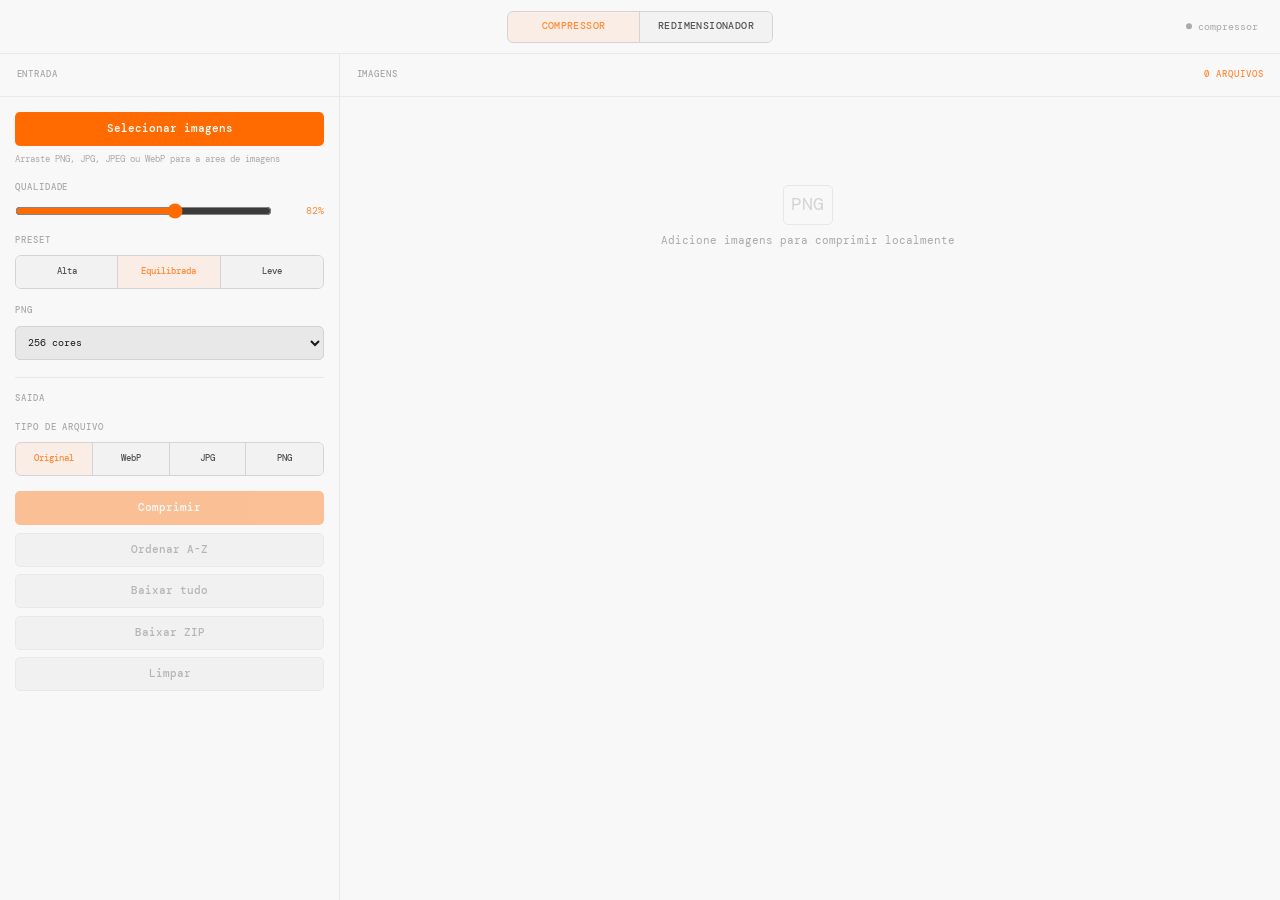
==== commit ede4c678: "compressor adicionador 2" ====
--- a/app/features/imagens/index.html
+++ b/app/features/imagens/index.html
@@ -84,6 +84,18 @@
               </select>
             </div>
 
+            <div class="control-section-label">Saida</div>
+
+            <div class="control-group">
+              <span class="field-label">Tipo de arquivo</span>
+              <div class="segmented segmented--format">
+                <button class="segment is-active" type="button" data-output-format="original">Original</button>
+                <button class="segment" type="button" data-output-format="webp">WebP</button>
+                <button class="segment" type="button" data-output-format="jpg">JPG</button>
+                <button class="segment" type="button" data-output-format="png">PNG</button>
+              </div>
+            </div>
+
             <div class="actions actions--stack">
               <button class="btn btn-primary" id="btn-compress" disabled>Comprimir</button>
               <button class="btn btn-ghost" id="btn-sort-images" disabled>Ordenar A-Z</button>
@@ -182,7 +194,7 @@
   <script src="vendor/UPNG.min.js"></script>
   <script src="vendor/browser-image-compression.js"></script>
   <script src="scripts/imagens-utils.js?v=20260607-independent"></script>
-  <script src="scripts/compressor.js?v=20260529-firefox-download"></script>
+  <script src="scripts/compressor.js?v=20260710-output-format"></script>
   <script src="scripts/resizer.js"></script>
   <script src="scripts/imagens-app.js"></script>
 </body>
--- a/app/features/imagens/styles/imagens.css
+++ b/app/features/imagens/styles/imagens.css
@@ -310,6 +310,18 @@
   gap: .5rem;
 }
 
+.control-section-label {
+  margin-top: .15rem;
+  border-top: 1px solid var(--border);
+  padding-top: .95rem;
+  color: var(--text3);
+  font-family: var(--mono);
+  font-size: .62rem;
+  font-weight: 500;
+  letter-spacing: .1em;
+  text-transform: uppercase;
+}
+
 .range-row {
   display: flex;
   align-items: center;
@@ -335,6 +347,10 @@
   border: 1px solid var(--border2);
   border-radius: 6px;
   overflow: hidden;
+}
+
+.segmented--format {
+  grid-template-columns: repeat(4, minmax(0, 1fr));
 }
 
 .segment {
